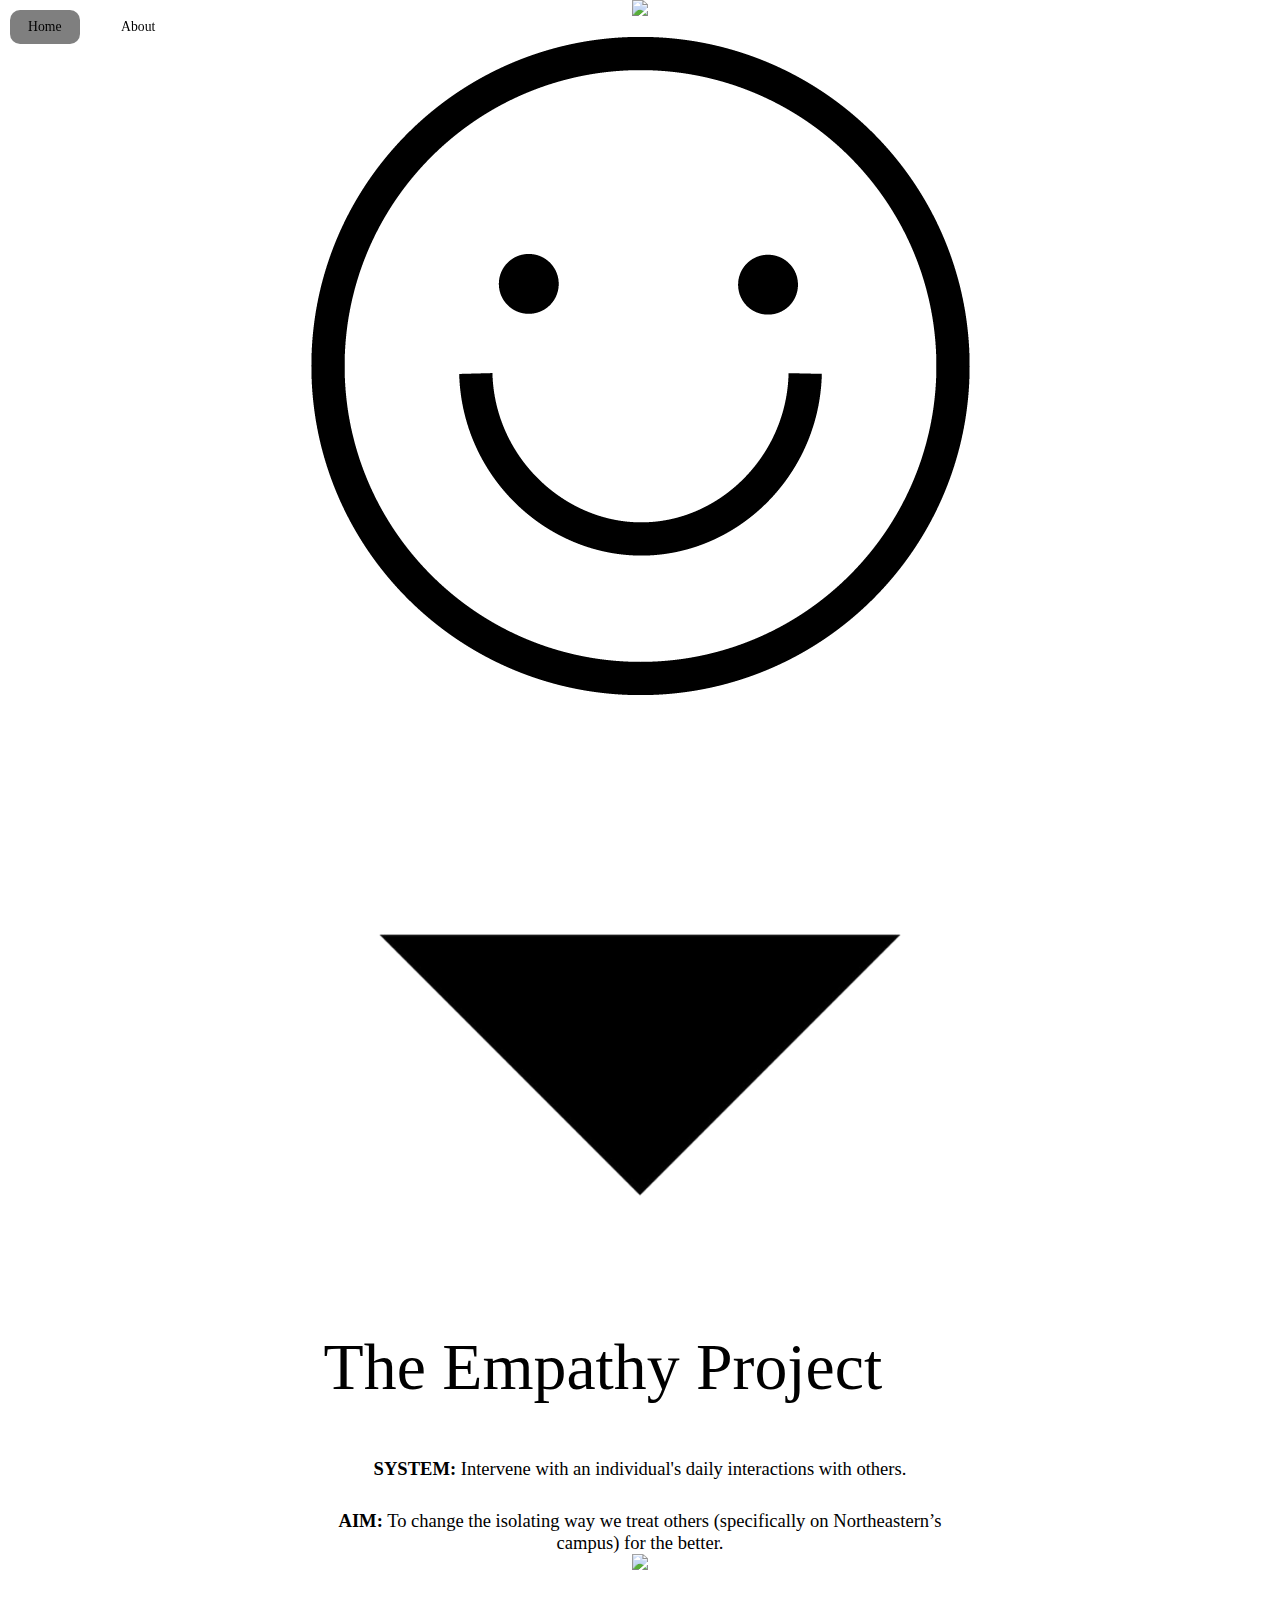
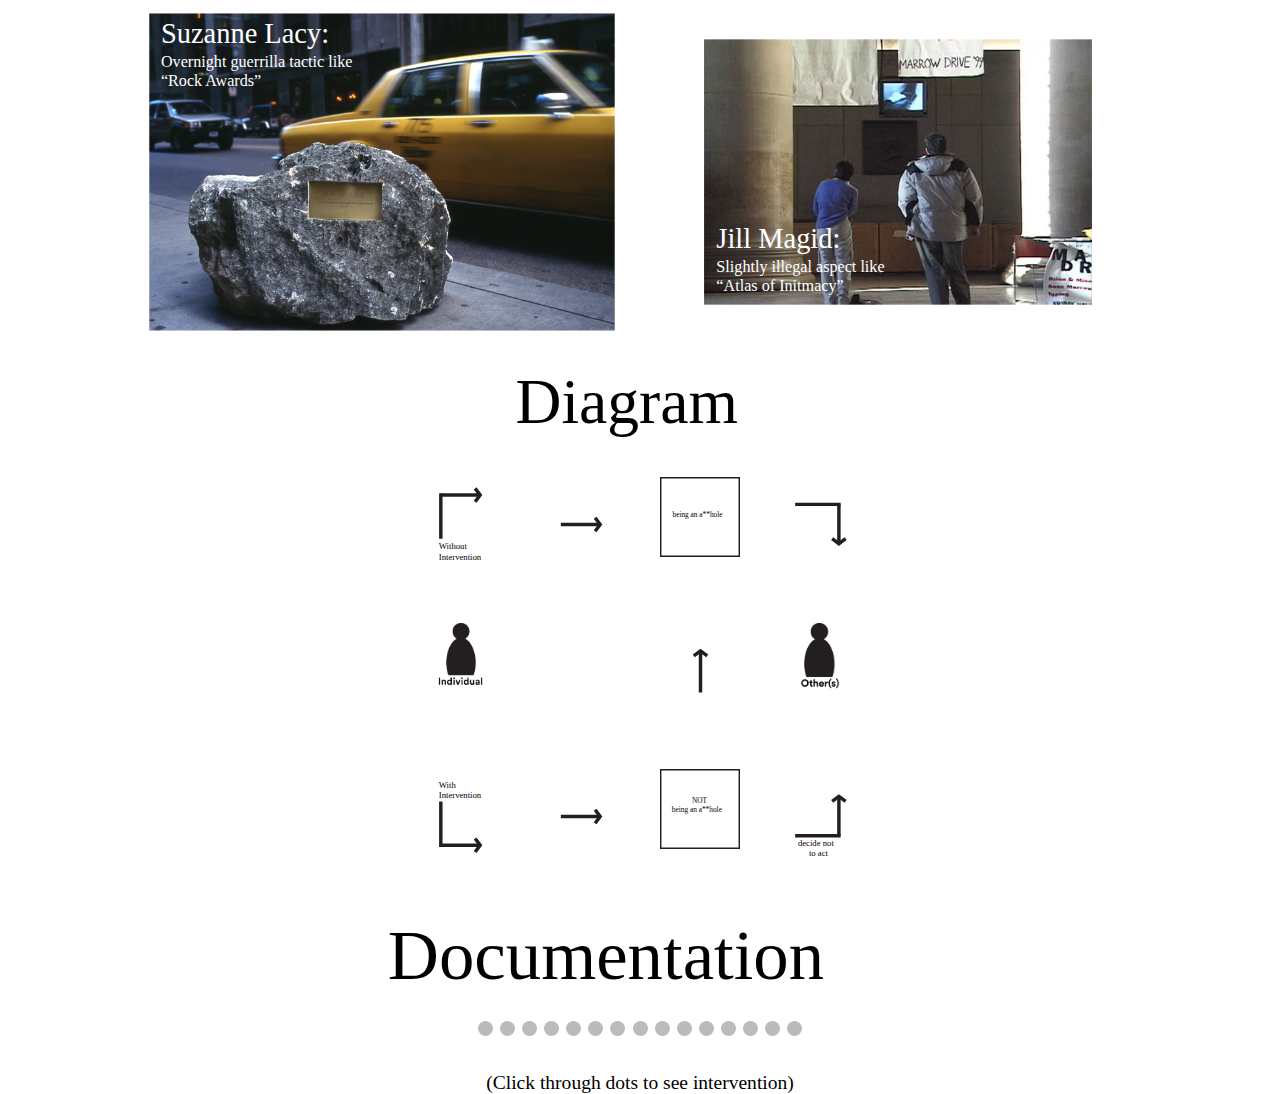
==== index.html @ 602083ff "DONE" ====
<!DOCTYPE html>
<html xmlns="http://www.w3.org/1999/xhtml">

<head>
	<meta http-equiv="Content-Type" content="text/html; charset=utf-8" />
	<title>Empathy Project</title>
	<meta name="author" content="Matthew Howell" />
	<meta name="description" content="fullPage continuous scrolling demo." />
	<meta name="keywords"  content="fullpage,jquery,demo,scroll,loop,continuous" />
	<meta name="Resource-type" content="Document" />

	<link rel="stylesheet" type="text/css" href="fullPage.js-master/dist/fullpage.css" />
	<link rel="stylesheet" type="text/css" href="fullPage.js-master/examples/examples.css" />

	<style>
	.flex-container {
	  display: flex;
	  flex-direction: row;
	  background-color: none;
	  justify-content: center;
	}

	.flex-container > div {
	  background: none;
	  width: 100px;
	  margin: 10px;
	  text-align: center;
	  line-height: 75px;
	  font-size: 20px;
	  color: black;
	}

	.about-container {
	  display: flex;
	  flex-direction: row;
	  background-color: none;
	  justify-content: center;
	}

	.about-container > div {
	  background-color: #bbb;
	  width: 90%;
	  height: 300px;
	  margin: 10px;
	  text-align: center;
	  line-height: 75px;
	  font-size: 20px;
	  color: white;
	}
	</style>

</head>
<body>


<ul id="menu">
	<li data-menuanchor="home" class="active"><a href="#firstPage">Home</a></li>
	<li data-menuanchor="about"><a href="#secondPage">About</a></li>
	<!-- <li data-menuanchor="documentation"><a href="#3rdPage">Documentation</a></li> -->
	<!-- <li data-menuanchor="share"><a href="#4thpage">Share</a></li> -->
</ul>

<div id="fullpage">
	<div class="section " id="section0">
		<img src="font.svg" height=20%>
		<br>
		<br>
		<img src="smile2.png" height=23%>
		<br>
		<br>
		<br>
		<br>
		<br>
		<br>
		<br>
		<img src="arrow.png" height=5%>
	</div>

	<div class="section" id="section1">
	    <div class="slide" id="slide1" data-anchor="slide1">
			<div class="intro">
				<img src="artist.svg" width=50%>
				<br>
				<br>
				<br>
				<br>
				<p><b>SYSTEM:</b> Intervene with an individual's daily interactions with others.</p>
				<br>
				<br>
				<p><b>AIM:</b> To change the isolating way we
				treat others (specifically on Northeastern’s campus) for the better.</p>

			</div>
		</div>

	    <div class="slide" id="slide2" data-anchor="slide2">
			<img src="about.svg" width=40%>
			<br>
			<img src="lacy.svg" width=40%>
			<img src="magid.svg" width=40%>
		</div>

		<div class="slide" id="slide3" data-anchor="slide3">
			<img src="diagram.svg" width=20%>
			<br>
			<div class="flex-container">
  				<div></div>
  				<div></div>
  				<div></div>
  				<div></div>
			</div>
			<div class="flex-container">
  				<div><img src="diagram/without.svg" width=95%></div>
  				<div><img src="diagram/leftArrow.svg" width=95%></div>
  				<div><img src="diagram/ass-01.svg" width=80%></div>
  				<div><img src="diagram/downbent-01.svg" width=95%></div>
			</div>
			<div class="flex-container">
  				<div><img src="diagram/ind.png" width=45%></div>
  				<div></div>
  				<div><img src="diagram/up-01.svg" width=95%></div>
  				<div><img src="diagram/others.png" width=38%></div>
			</div>
			<div class="flex-container">
  				<div><img src="diagram/with.svg" width=95%></div>
  				<div><img src="diagram/leftArrow.svg" width=95%></div>
  				<div><img src="diagram/notass-01.svg" width=80%></div>
  				<div><img src="diagram/upbent-01.svg" width=95%></div>
			</div>
			<div class="flex-container">
  				<div></div>
  				<div></div>
  				<div></div>
  				<div></div>
			</div>
			<!-- <div class="flex-container">
  				<div></div>
  				<div></div>
  				<div></div>
  				<div></div>
			</div> -->
		</div>	

		<div class="slide" id="slide3" data-anchor="slide3">
			<img src="documentation.svg" width=40%>
			<br>
			<!-- Slideshow container -->
			<div class="slideshow-container">

			  <!-- Full-width images with number and caption text -->
			  <div class="mySlides fade">
			    <div class="numbertext"></div>
			    <img src="img/img1.jpg" style="width:40%">
			  </div>

			  <div class="mySlides fade">
			    <div class="numbertext"></div>
			    <img src="img/img2.jpg" style="width:40%">
			  </div>

			  <div class="mySlides fade">
			    <div class="numbertext"></div>
			    <img src="img/img3.jpg" style="width:40%">
			  </div>

			  <div class="mySlides fade">
			    <div class="numbertext"></div>
			    <img src="img/img4.jpg" style="width:40%">
			  </div>

			  <div class="mySlides fade">
			    <div class="numbertext"></div>
			    <img src="img/img5.jpg" style="width:40%">
			  </div>

			  <div class="mySlides fade">
			    <div class="numbertext"></div>
			    <img src="img/img6.jpg" style="width:40%">
			  </div>

			  <div class="mySlides fade">
			    <div class="numbertext"></div>
			    <img src="img/img7.jpg" style="width:40%">
			  </div>

			  <div class="mySlides fade">
			    <div class="numbertext"></div>
			    <img src="img/img8.jpg" style="width:40%">
			  </div>

			  <div class="mySlides fade">
			    <div class="numbertext"></div>
			    <img src="img/img9.jpg" style="width:40%">
			  </div>

			  <div class="mySlides fade">
			    <div class="numbertext"></div>
			    <img src="img/img10.jpg" style="width:40%">
			  </div>

			  <div class="mySlides fade">
			    <div class="numbertext"></div>
			    <img src="img/img11.jpg" style="width:40%">
			  </div>

			  <div class="mySlides fade">
			    <div class="numbertext"></div>
			    <img src="img/img12.jpg" style="width:40%">
			  </div>

			  <div class="mySlides fade">
			    <div class="numbertext"></div>
			    <img src="img/img13.jpg" style="width:40%">
			  </div>

			  <div class="mySlides fade">
			    <div class="numbertext"></div>
			    <img src="img/img14.jpg" style="width:40%">
			  </div>

			  <div class="mySlides fade">
			    <div class="numbertext"></div>
			    <img src="img/img15.jpg" style="width:40%">
			  </div>

			  <!-- Next and previous buttons -->
			  <!-- <a class="prev" onclick="plusSlides(-1)">&#10094;</a>
			  <a class="next" onclick="plusSlides(1)">&#10095;</a> -->
			</div>
			<br>

			<!-- The dots/circles -->
			<div style="text-align:center">
			  <span class="dot" onclick="currentSlide(1)"></span> 
			  <span class="dot" onclick="currentSlide(2)"></span> 
			  <span class="dot" onclick="currentSlide(3)"></span> 
			  <span class="dot" onclick="currentSlide(4)"></span> 
			  <span class="dot" onclick="currentSlide(5)"></span> 
			  <span class="dot" onclick="currentSlide(6)"></span> 
			  <span class="dot" onclick="currentSlide(7)"></span> 
			  <span class="dot" onclick="currentSlide(8)"></span> 
			  <span class="dot" onclick="currentSlide(9)"></span> 
			  <span class="dot" onclick="currentSlide(10)"></span> 
			  <span class="dot" onclick="currentSlide(11)"></span> 
			  <span class="dot" onclick="currentSlide(12)"></span> 
			  <span class="dot" onclick="currentSlide(13)"></span> 
			  <span class="dot" onclick="currentSlide(14)"></span> 
			  <span class="dot" onclick="currentSlide(15)"></span> 
			</div>

			<br>
			<br>
			<h2>(Click through dots to see intervention)</h2>
		</div>
	</div>
</div>


<script type="text/javascript" src="fullPage.js-master/dist/fullpage.js"></script>
<script type="text/javascript" src="fullPage.js-master/examples/examples.js"></script>

<script type="text/javascript">
    var myFullpage = new fullpage('#fullpage', {
      sectionsColor: ['#ffff00', '#ffff00', '#ffff00', '#ffff00', '#ccddff'],
      anchors: ['firstPage', 'secondPage', '3rdPage', '4thpage', 'lastPage'],
      menu: '#menu',
      continuousVertical: false,
      afterLoad: function(anchorLink, index){
            console.log("AFTER LOAD - anchorLink:" +anchorLink + " index:" +index );
        },
        onLeave: function(index, nextIndex, direction){
            console.log("ONLEAVE - index:" +index + " nextIndex:" +nextIndex  + " direction:" + direction);

        },
    });
</script>

</body>
</html>
---- fullPage.js-master/examples/examples.css ----
@CHARSET "ISO-8859-1";
/* Reset CSS
 * --------------------------------------- */
* {box-sizing:border-box}

/* Slideshow container */
.slideshow-container {
  max-width: 1000px;
  position: relative;
  margin: auto;
}

/* Hide the images by default */
.mySlides {
  display: none;
}

/* Next & previous buttons */
.prev, .next {
  cursor: pointer;
  position: absolute;
  top: 50%;
  width: auto;
  margin-top: -22px;
  padding: 16px;
  color: white;
  font-weight: bold;
  font-size: 18px;
  transition: 0.6s ease;
  border-radius: 0 3px 3px 0;
  user-select: none;
}

/* Position the "next button" to the right */
.next {
  right: 0;
  border-radius: 3px 0 0 3px;
}

/* On hover, add a black background color with a little bit see-through */
.prev:hover, .next:hover {
  background-color: rgba(0,0,0,0.8);
}

/* Caption text */
.text {
  color: #f2f2f2;
  font-size: 15px;
  padding: 8px 12px;
  position: absolute;
  bottom: 8px;
  width: 100%;
  text-align: center;
}

/* Number text (1/3 etc) */
.numbertext {
  color: #f2f2f2;
  font-size: 12px;
  padding: 8px 12px;
  position: absolute;
  top: 0;
}

/* The dots/bullets/indicators */
.dot {
  cursor: pointer;
  height: 15px;
  width: 15px;
  margin: 0 2px;
  background-color: #bbb;
  border-radius: 50%;
  display: inline-block;
  transition: background-color 0.6s ease;
}

.active, .dot:hover {
  background-color: #ffff00;
}

/* Fading animation */
.fade {
  -webkit-animation-name: fade;
  -webkit-animation-duration: 1.5s;
  animation-name: fade;
  animation-duration: 1.5s;
}

@-webkit-keyframes fade {
  from {opacity: .4} 
  to {opacity: 1}
}

@keyframes fade {
  from {opacity: .4} 
  to {opacity: 1}
}


 button {
 	background-color: #000;
    border: none;
    color: #000;
    padding: 15px 32px;
    text-align: center;
    text-decoration: none;
    display: inline-block;
    font-size: 16px;
 }

body,div,dl,dt,dd,ul,ol,li,h1,h2,h3,h4,h5,h6,pre,
form,fieldset,input,textarea,p,blockquote,th,td {
    padding: 0;
    margin: 0;
    color:#000;
    font-size: 95%;
}
a{
	color:#000;
	text-decoration:none;
}
table {
    border-spacing: 0;
}
fieldset,img {
    border: 0;
}
address,caption,cite,code,dfn,em,strong,th,var {
    font-weight: normal;
    font-style: normal;
}
strong{
	font-weight: bold;
}
ol,ul {
    list-style: none;
    margin:0;
    padding:0;
}
caption,th {
    text-align: left;

}
h1,h2,h3,h4,h5,h6 {
    font-weight: normal;
    font-family: helvetica neue;
    font-size: 60%;
    margin:0;
    padding:0;
    color:#000;
}
q:before,q:after {
    content:'';
}
abbr,acronym { border: 0;
}


/* Custom CSS
 * --------------------------------------- */

body{
	font-family: helvetica neue;
	color: #000;
	color: rgba(0,0,0,0.5);
}
.wrap{
	margin-left: auto;
	margin-right: auto;
	width: 960px;
	position: relative;
}
h1{
	font-size: 6em;
	font-family: helvetica neue;
}
p{
	font-size: 2em;
	font-family: helvetica neue;
}
h2{
	font-size: 1.5em;
	font-family: helvetica neue;
}
.intro p{
	width: 50%;
	margin: 0 auto;
	font-size: 1.5em;
}
.section{
	text-align:center;
}
#menu li {
	display:inline-block;
	margin: 10px;
	color: #000;
	background:#000;
	background: rgba(255,255,255, 0.5);
	-webkit-border-radius: 10px;
            border-radius: 10px;
}
#menu li.active{
	background:#000;
	background: rgba(0,0,0, 0.5);
	color: #000;
}
#menu li a{
	text-decoration:none;
	color:#000;
}
#menu li.active a:hover{
	color: #000;
}
#menu li:hover{
	background: rgba(255,255,255, 0.8);
}
#menu li a,
#menu li.active a{
	padding: 9px 18px;
	display:block;
}
#menu li.active a{
	color: #000;
}
#menu{
	position:fixed;
	top:0;
	left:0;
	height: 40px;
	z-index: 70;
	width: 100%;
	padding: 0;
	margin:0;
}
.twitter-share-button{
	position: fixed;
	z-index: 99;
	right: 149px;
	top: 9px;
}
#download{
	margin: 10px 0 0 0;
	padding: 15px 10px;
	color: #000;
	text-shadow: 0 -1px 0 rgba(0,0,0,0.25);
	background-color: #49afcd;
	background-image: -moz-linear-gradient(top, #5bc0de, #2f96b4);
	background-image: -ms-linear-gradient(top, #5bc0de, #2f96b4);
	background-image: -webkit-gradient(linear,0 0,0 100%,from( #5bc0de),to( #2f96b4));
	background-image: -webkit-linear-gradient(top, #5bc0de, #2f96b4);
	background-image: -o-linear-gradient(top, #5bc0de, #2f96b4);
	background-image: linear-gradient(top, #5bc0de, #2f96b4);
	background-repeat: repeat-x;
	filter: progid:DXImageTransform.Microsoft.gradient(startColorstr='#5bc0de', endColorstr='#2f96b4', GradientType=0);
	border-color: #2f96b4 #2f96b4 #1f6377;
	border-color: rgba(0,0,0,.1) rgba(0,0,0,.1) rgba(0,0,0,.25);
	filter: progid:DXImageTransform.Microsoft.gradient(enabled=false);

	-webkit-border-radius: 6px;
	-moz-border-radius: 6px;
	border-radius: 6px;
	vertical-align: middle;
	cursor: pointer;
	display: inline-block;
	-webkit-box-shadow: inset 0 1px 0 rgba(255,255,255,0.2),0 1px 2px rgba(0,0,0,0.05);
	-moz-box-shadow: inset 0 1px 0 rgba(255,255,255,0.2),0 1px 2px rgba(0,0,0,0.05);
	box-shadow: inset 0 1px 0 rgba(255,255,255,0.2),0 1px 2px rgba(0,0,0,0.05);
}
#download a{
	text-decoration:none;
	color:#000;
}
#download:hover{
	text-shadow: 0 -1px 0 rgba(0,0,0,.25);
	background-color: #000;
	background-position: 0 -15px;
	-webkit-transition: background-position .1s linear;
	-moz-transition: background-position .1s linear;
	-ms-transition: background-position .1s linear;
	-o-transition: background-position .1s linear;
	transition: background-position .1s linear;
}
#infoMenu{
	height: 20px;
	color: #000;
	position:fixed;
	z-index:70;
	bottom:0;
	width:100%;
	text-align:right;
	font-size:0.9em;
	padding:8px 0 8px 0;
}
#infoMenu ul{
	padding: 0 40px;
}
#infoMenu li a{
	display: block;
	margin: 0 22px 0 0;
	color: #000;
}
#infoMenu li a:hover{
	text-decoration:underline;
}
#infoMenu li{
	display:inline-block;
	position:relative;
}
#examplesList{
	display:none;
	background: #282828;
	-webkit-border-radius: 6px;
	-moz-border-radius: 6px;
	border-radius: 6px;
	padding: 20px;
	float: left;
	position: absolute;
	bottom: 29px;
	right: 0;
	width:638px;
	text-align:left;
}
#examplesList ul{
	padding:0;
}
#examplesList ul li{
	display:block;
	margin: 5px 0;
}
#examplesList ul li a{
	color: #BDBDBD;
	margin:0;
}
#examplesList ul li a:hover{
	color: #000;
}
#examplesList .column{
	float: left;
	margin: 0 20px 0 0;
}
#examplesList h3{
	color: #f2f2f2;
	font-size: 1.2em;
	margin: 0 0 15px 0;
	border-bottom: 1px solid rgba(0, 0, 0, 0.4);
	-webkit-box-shadow: 0 1px 0 rgba(255, 255, 255, 0.1);
	-moz-box-shadow: 0 1px 0 rgba(255,255,255,0.1);
	box-shadow: 0 1px 0 rgba(255, 255, 255, 0.1);
	padding: 0 0 5px 0;
}



/* Demos Menu
 * --------------------------------------- */
 #demosMenu{
	position:fixed;
	bottom: 10px;
	right:10px;
	z-index: 999;
 }
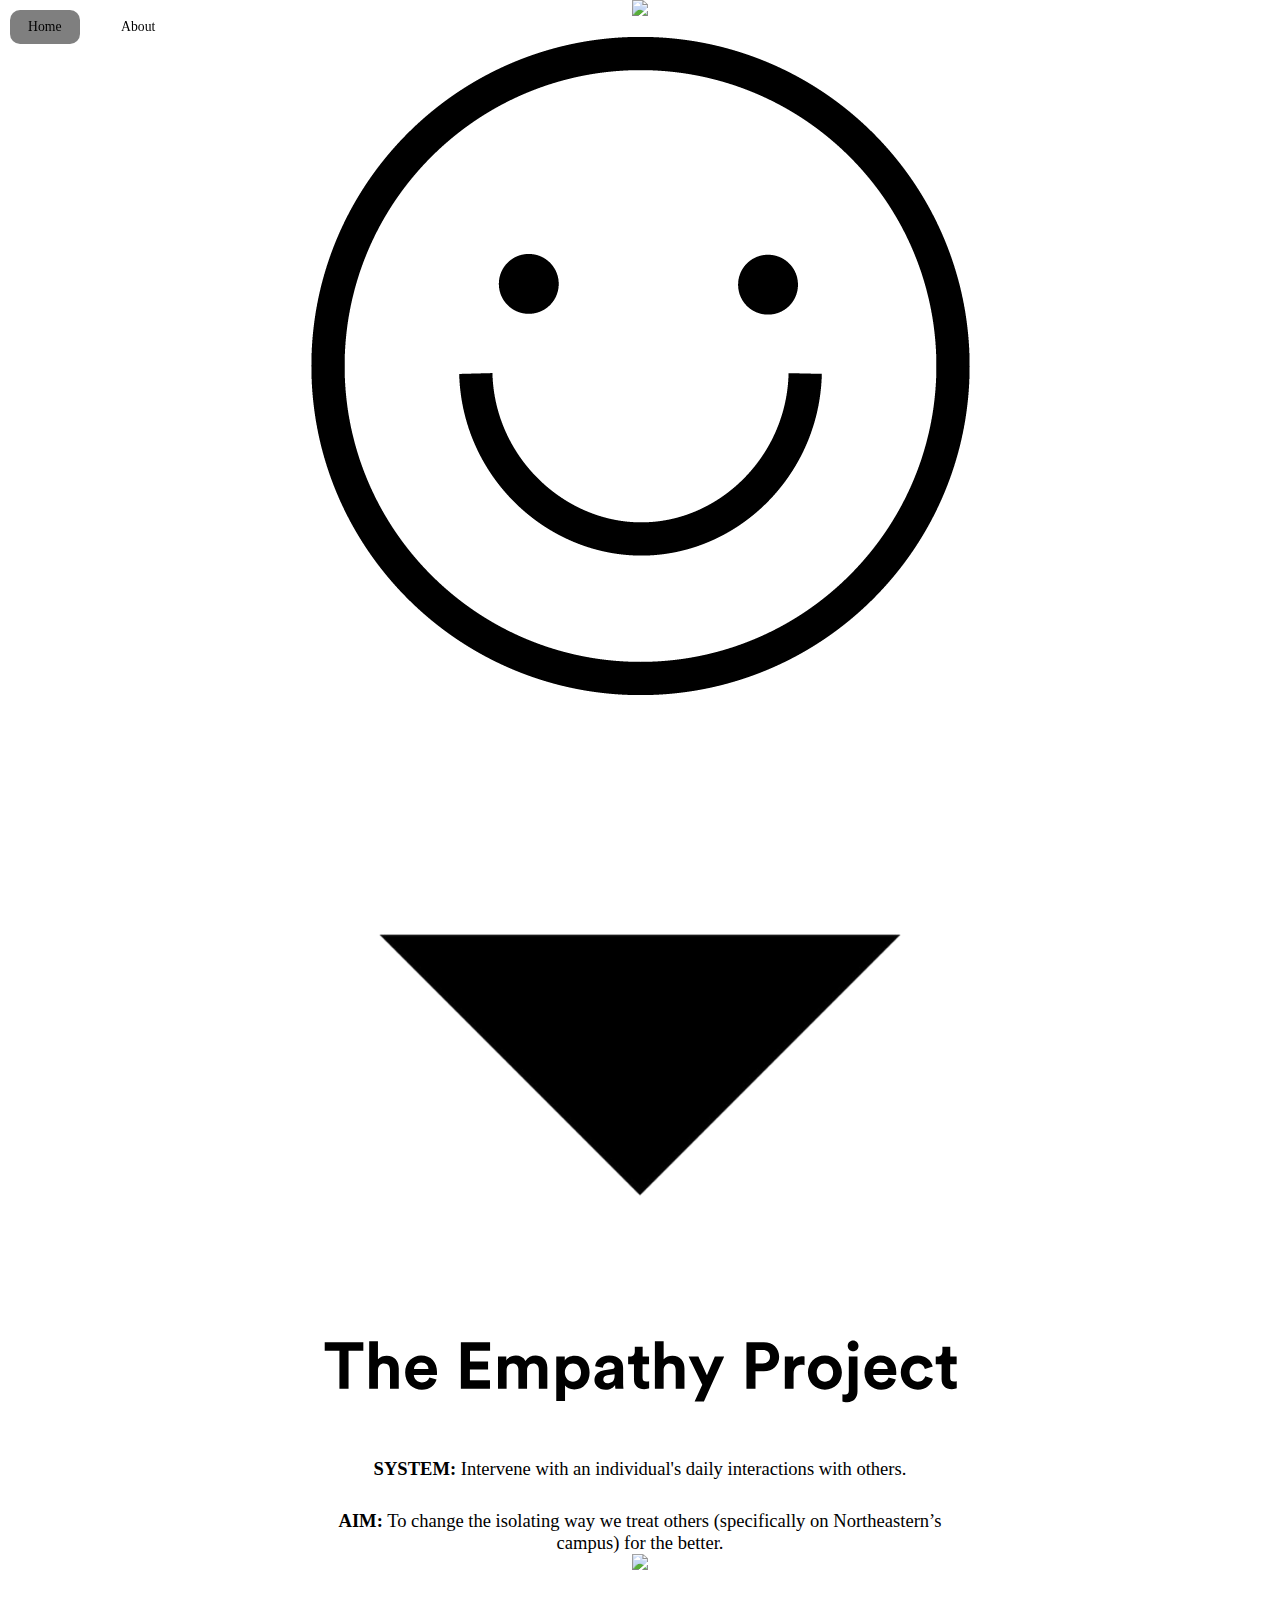
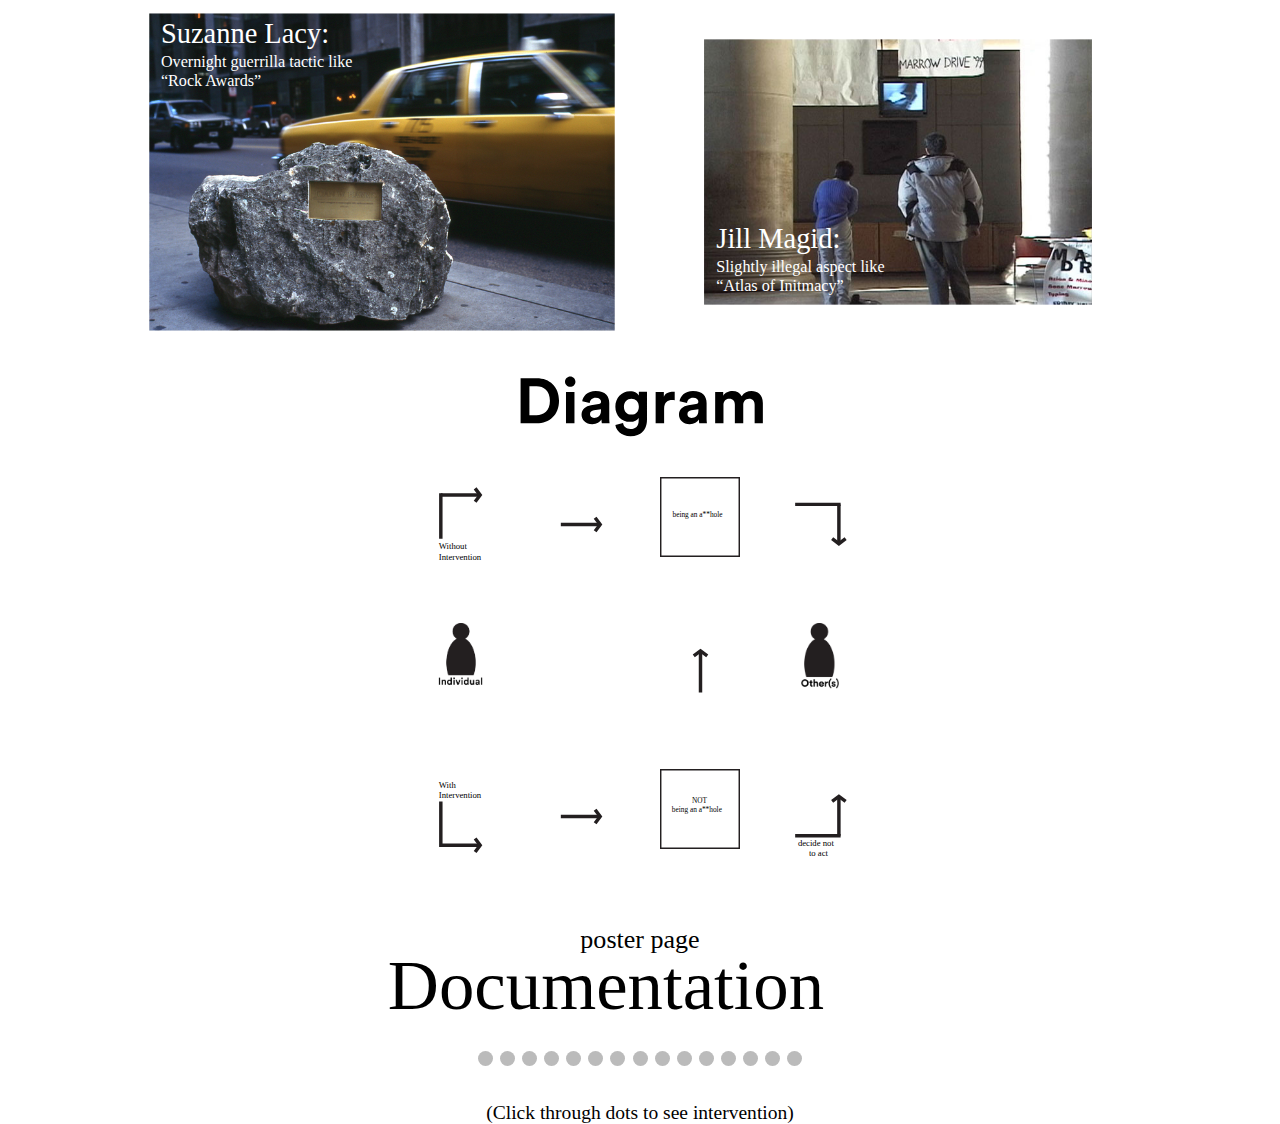
==== commit 7d6aea38: "Update index.html" ====
--- a/index.html
+++ b/index.html
@@ -142,6 +142,10 @@
 		</div>	
 
 		<div class="slide" id="slide3" data-anchor="slide3">
+			<p>poster page</p>
+		</div>
+
+		<div class="slide" id="slide4" data-anchor="slide4">
 			<img src="documentation.svg" width=40%>
 			<br>
 			<!-- Slideshow container -->
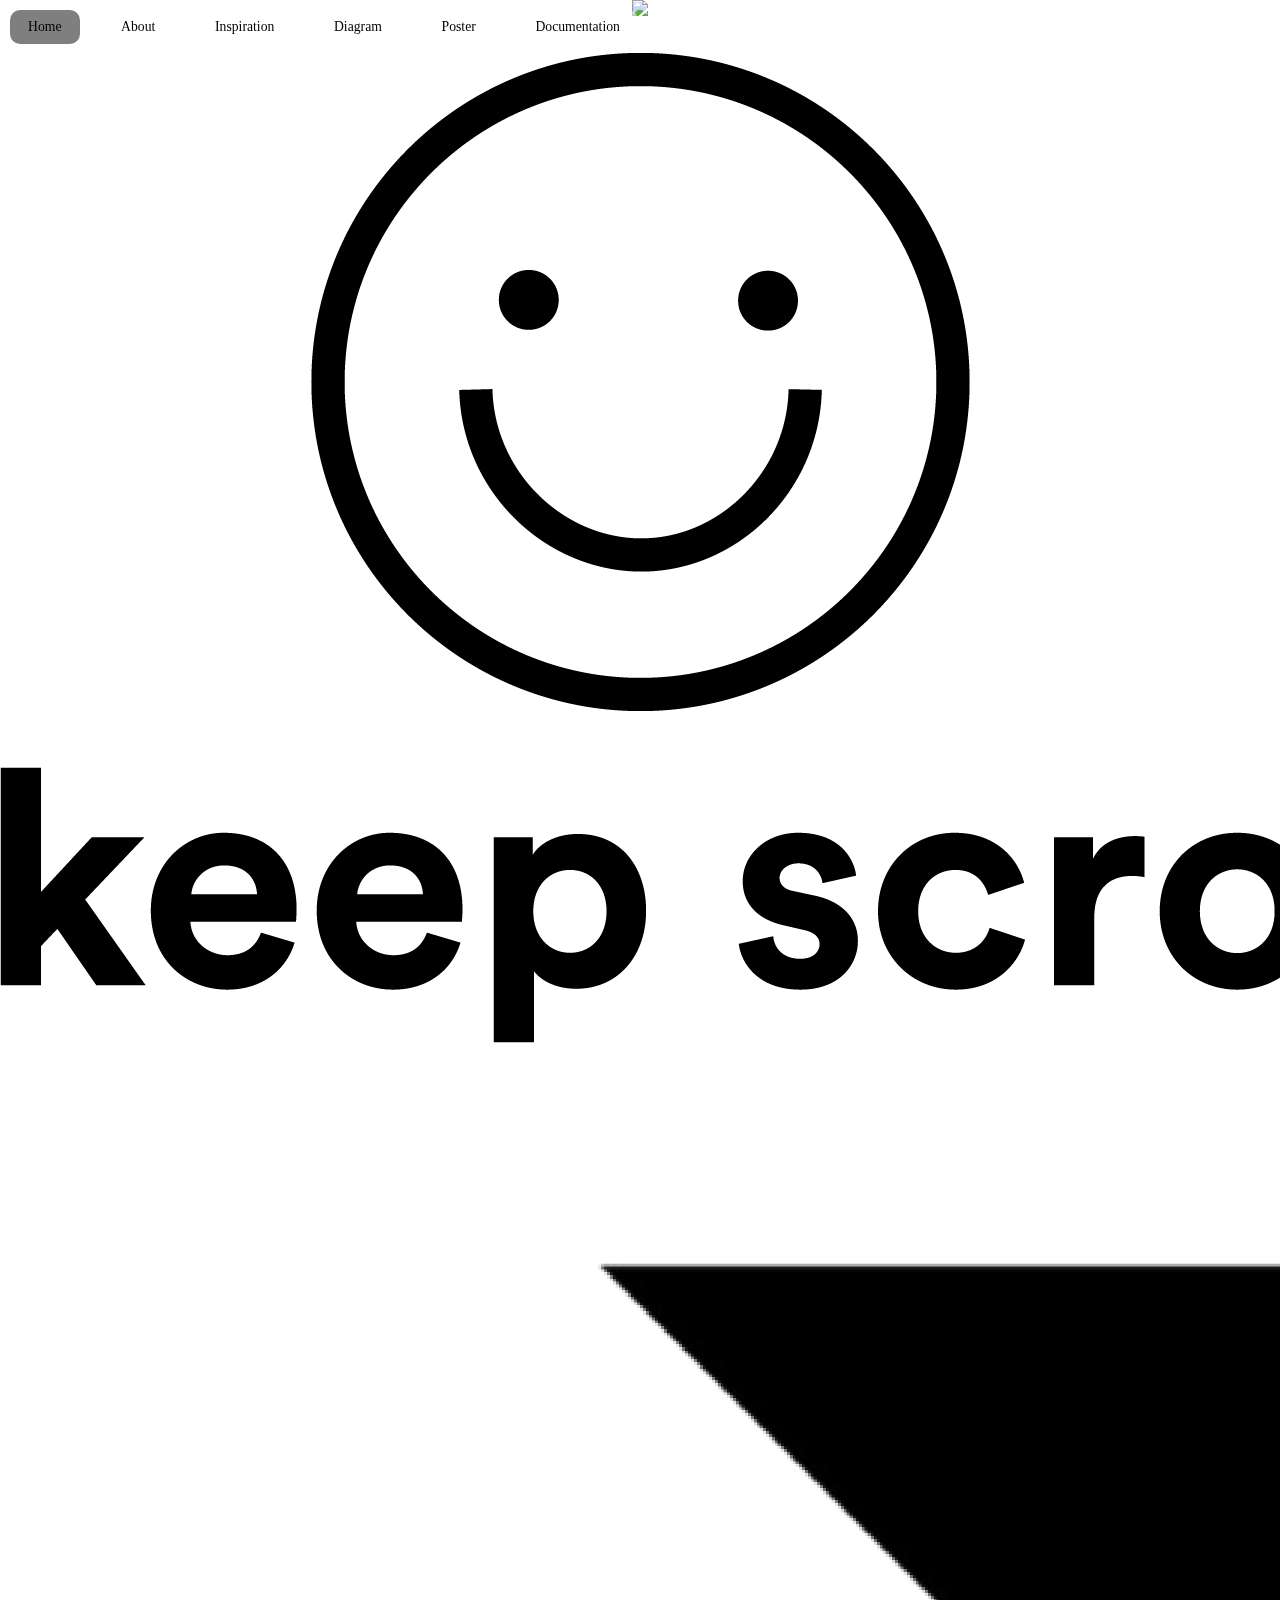
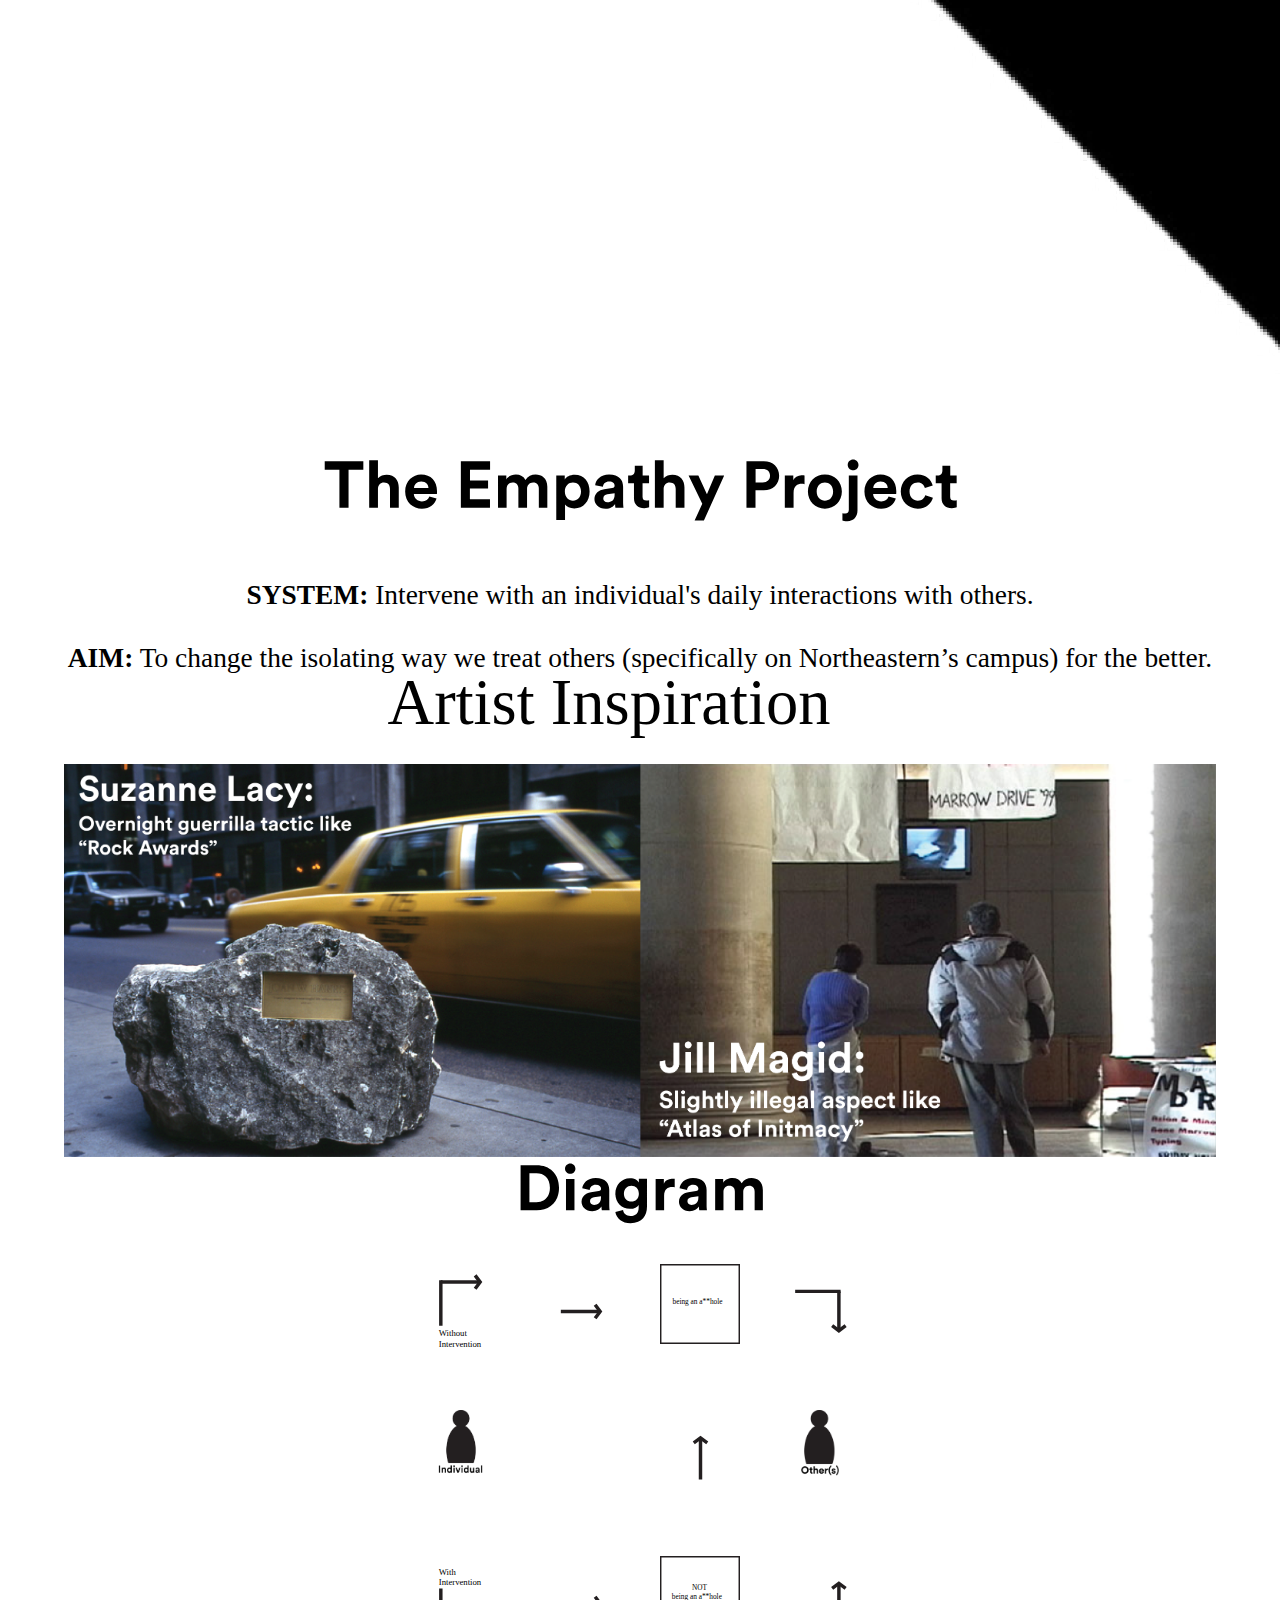
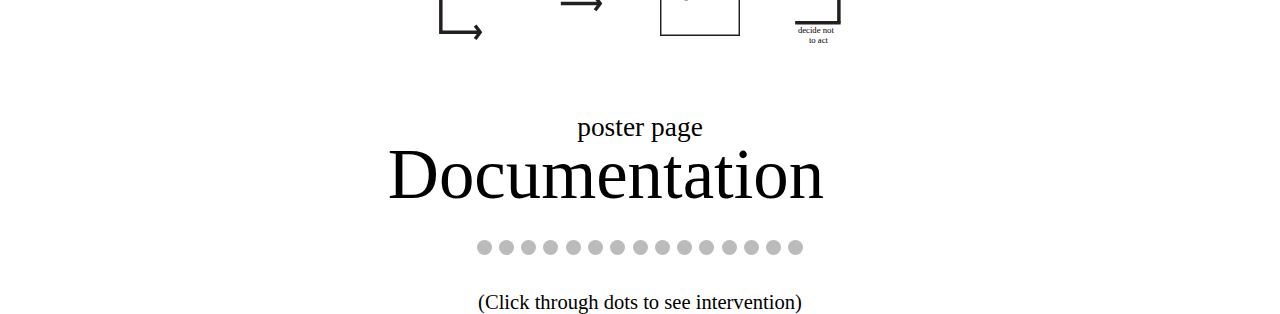
==== commit a7e51619: "starting changes" ====
--- a/index.html
+++ b/index.html
@@ -48,38 +48,34 @@
 	  color: white;
 	}
 	</style>
-
 </head>
+
 <body>
-
-
-<ul id="menu">
-	<li data-menuanchor="home" class="active"><a href="#firstPage">Home</a></li>
-	<li data-menuanchor="about"><a href="#secondPage">About</a></li>
-	<!-- <li data-menuanchor="documentation"><a href="#3rdPage">Documentation</a></li> -->
-	<!-- <li data-menuanchor="share"><a href="#4thpage">Share</a></li> -->
-</ul>
-
-<div id="fullpage">
-	<div class="section " id="section0">
+	<ul id="menu">
+		<li data-menuanchor="home" class="active"><a href="#firstPage">Home</a></li>
+		<li data-menuanchor="about"><a href="#secondPage">About</a></li>
+		<li data-menuanchor="inspiration"><a href="#3rdPage">Inspiration</a></li>
+		<li data-menuanchor="diagram"><a href="#4thpage">Diagram</a></li>
+		<li data-menuanchor="poster"><a href="#5thpage">Poster</a></li>
+		<li data-menuanchor="documentation"><a href="#lastPage">Documentation</a></li>
+	</ul>
+
+	<div id="fullpage">
+		<div class="section" id="section0">
 		<img src="font.svg" height=20%>
 		<br>
 		<br>
-		<img src="smile2.png" height=23%>
-		<br>
-		<br>
-		<br>
-		<br>
-		<br>
-		<br>
-		<br>
-		<img src="arrow.png" height=5%>
-	</div>
-
-	<div class="section" id="section1">
-	    <div class="slide" id="slide1" data-anchor="slide1">
-			<div class="intro">
-				<img src="artist.svg" width=50%>
+		<br>
+		<img src="smile2.png" height=30%>
+		<br>
+		<br>
+		<br>
+		<br>
+		<img src="arrow.png" height=10%>
+		</div>
+
+		<div class="section" id="section1">
+			<img src="about.svg" width=50%>
 				<br>
 				<br>
 				<br>
@@ -89,18 +85,16 @@
 				<br>
 				<p><b>AIM:</b> To change the isolating way we
 				treat others (specifically on Northeastern’s campus) for the better.</p>
-
-			</div>
-		</div>
-
-	    <div class="slide" id="slide2" data-anchor="slide2">
-			<img src="about.svg" width=40%>
-			<br>
-			<img src="lacy.svg" width=40%>
-			<img src="magid.svg" width=40%>
-		</div>
-
-		<div class="slide" id="slide3" data-anchor="slide3">
+		</div>
+
+		<div class="section" id="section2">
+			<img src="artist.svg" width=40%>
+			<br>
+			<br>
+			<img src="artistsImg.png" width=90%>
+		</div>
+
+		<div class="section" id="section3">
 			<img src="diagram.svg" width=20%>
 			<br>
 			<div class="flex-container">
@@ -133,19 +127,13 @@
   				<div></div>
   				<div></div>
 			</div>
-			<!-- <div class="flex-container">
-  				<div></div>
-  				<div></div>
-  				<div></div>
-  				<div></div>
-			</div> -->
-		</div>	
-
-		<div class="slide" id="slide3" data-anchor="slide3">
+		</div>
+
+		<div class="section" id="section4">
 			<p>poster page</p>
 		</div>
 
-		<div class="slide" id="slide4" data-anchor="slide4">
+		<div class="section" id="section5">
 			<img src="documentation.svg" width=40%>
 			<br>
 			<!-- Slideshow container -->
@@ -257,16 +245,14 @@
 			<h2>(Click through dots to see intervention)</h2>
 		</div>
 	</div>
-</div>
-
-
-<script type="text/javascript" src="fullPage.js-master/dist/fullpage.js"></script>
-<script type="text/javascript" src="fullPage.js-master/examples/examples.js"></script>
-
-<script type="text/javascript">
+
+	<script type="text/javascript" src="fullPage.js-master/dist/fullpage.js"></script>
+	<script type="text/javascript" src="fullPage.js-master/examples/examples.js"></script>
+
+	<script type="text/javascript">
     var myFullpage = new fullpage('#fullpage', {
-      sectionsColor: ['#ffff00', '#ffff00', '#ffff00', '#ffff00', '#ccddff'],
-      anchors: ['firstPage', 'secondPage', '3rdPage', '4thpage', 'lastPage'],
+      sectionsColor: ['#fcfc5a', '#fcfc5a', '#fcfc5a', '#fcfc5a', '#fcfc5a', '#fcfc5a'],
+      anchors: ['firstPage', 'secondPage', '3rdPage', '4thpage', '5thpage', 'lastPage'],
       menu: '#menu',
       continuousVertical: false,
       afterLoad: function(anchorLink, index){
@@ -277,7 +263,7 @@
 
         },
     });
-</script>
-
+	</script>
 </body>
+
 </html>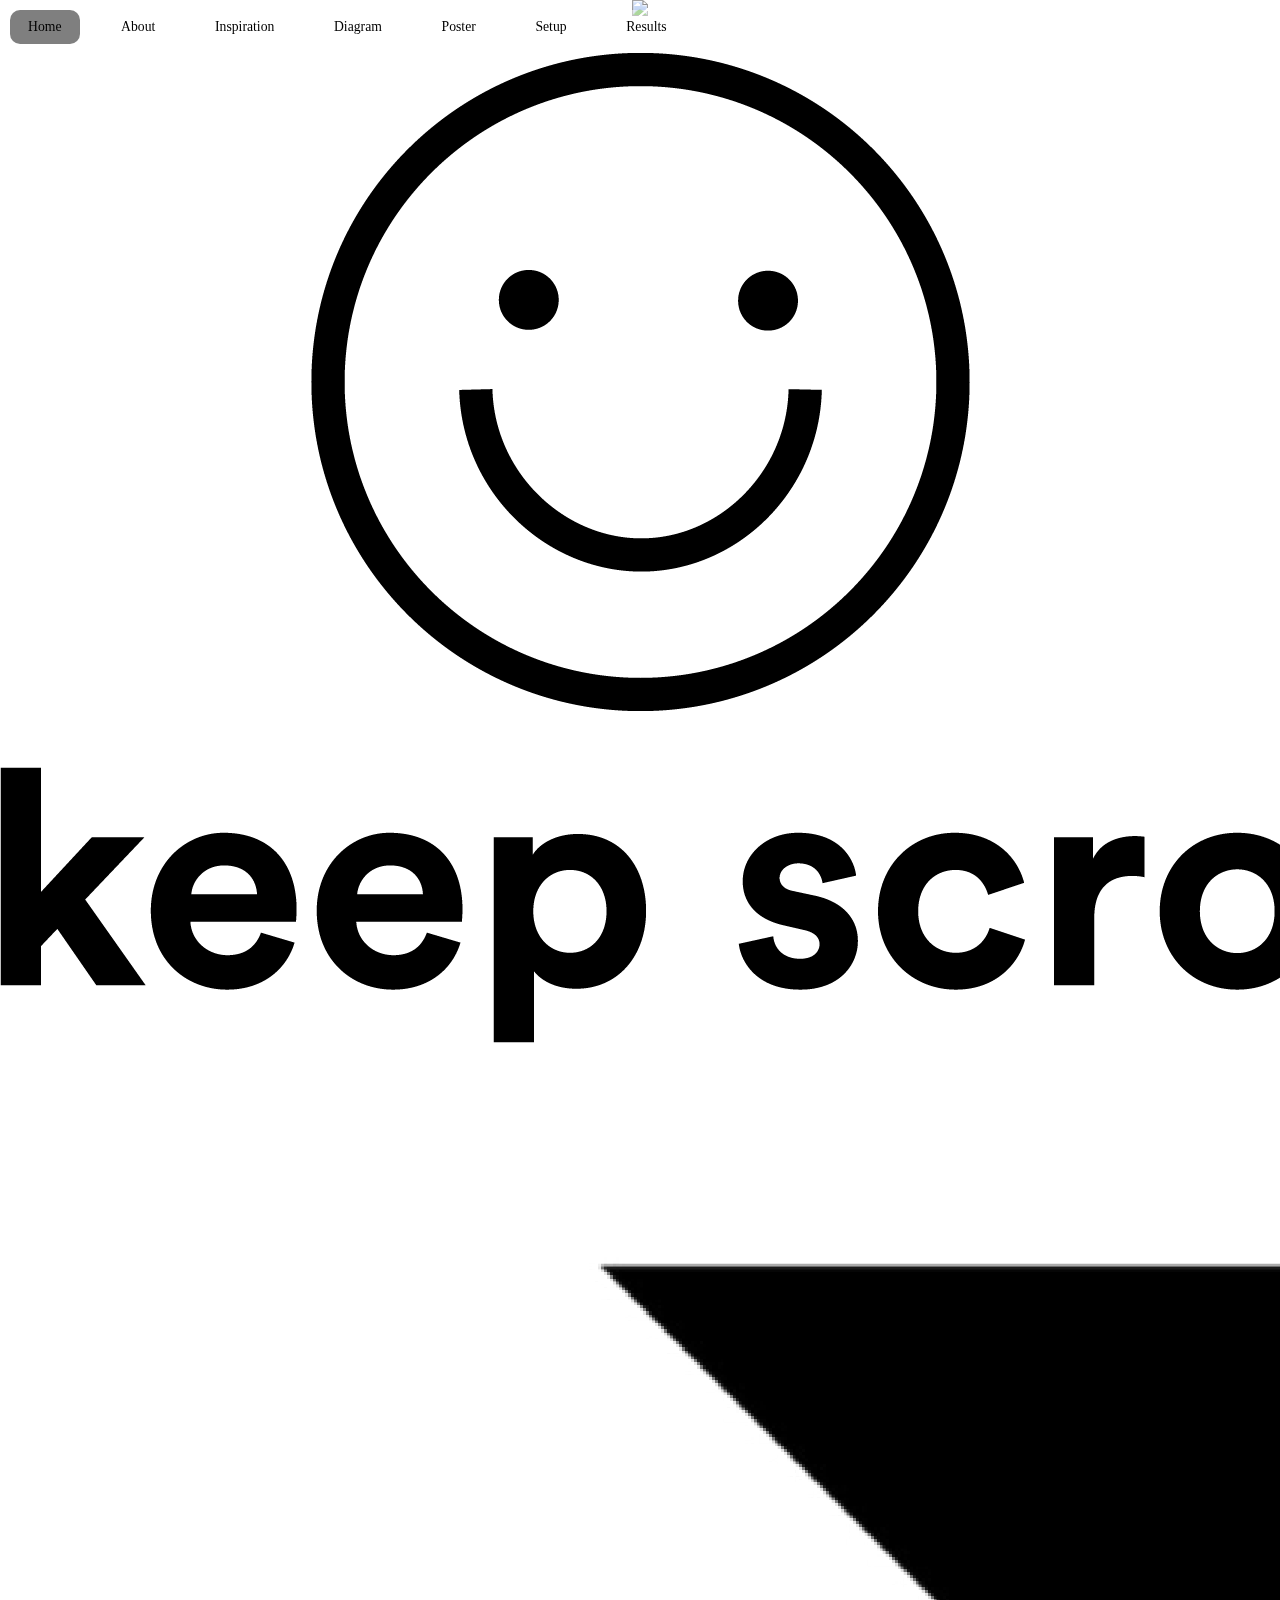
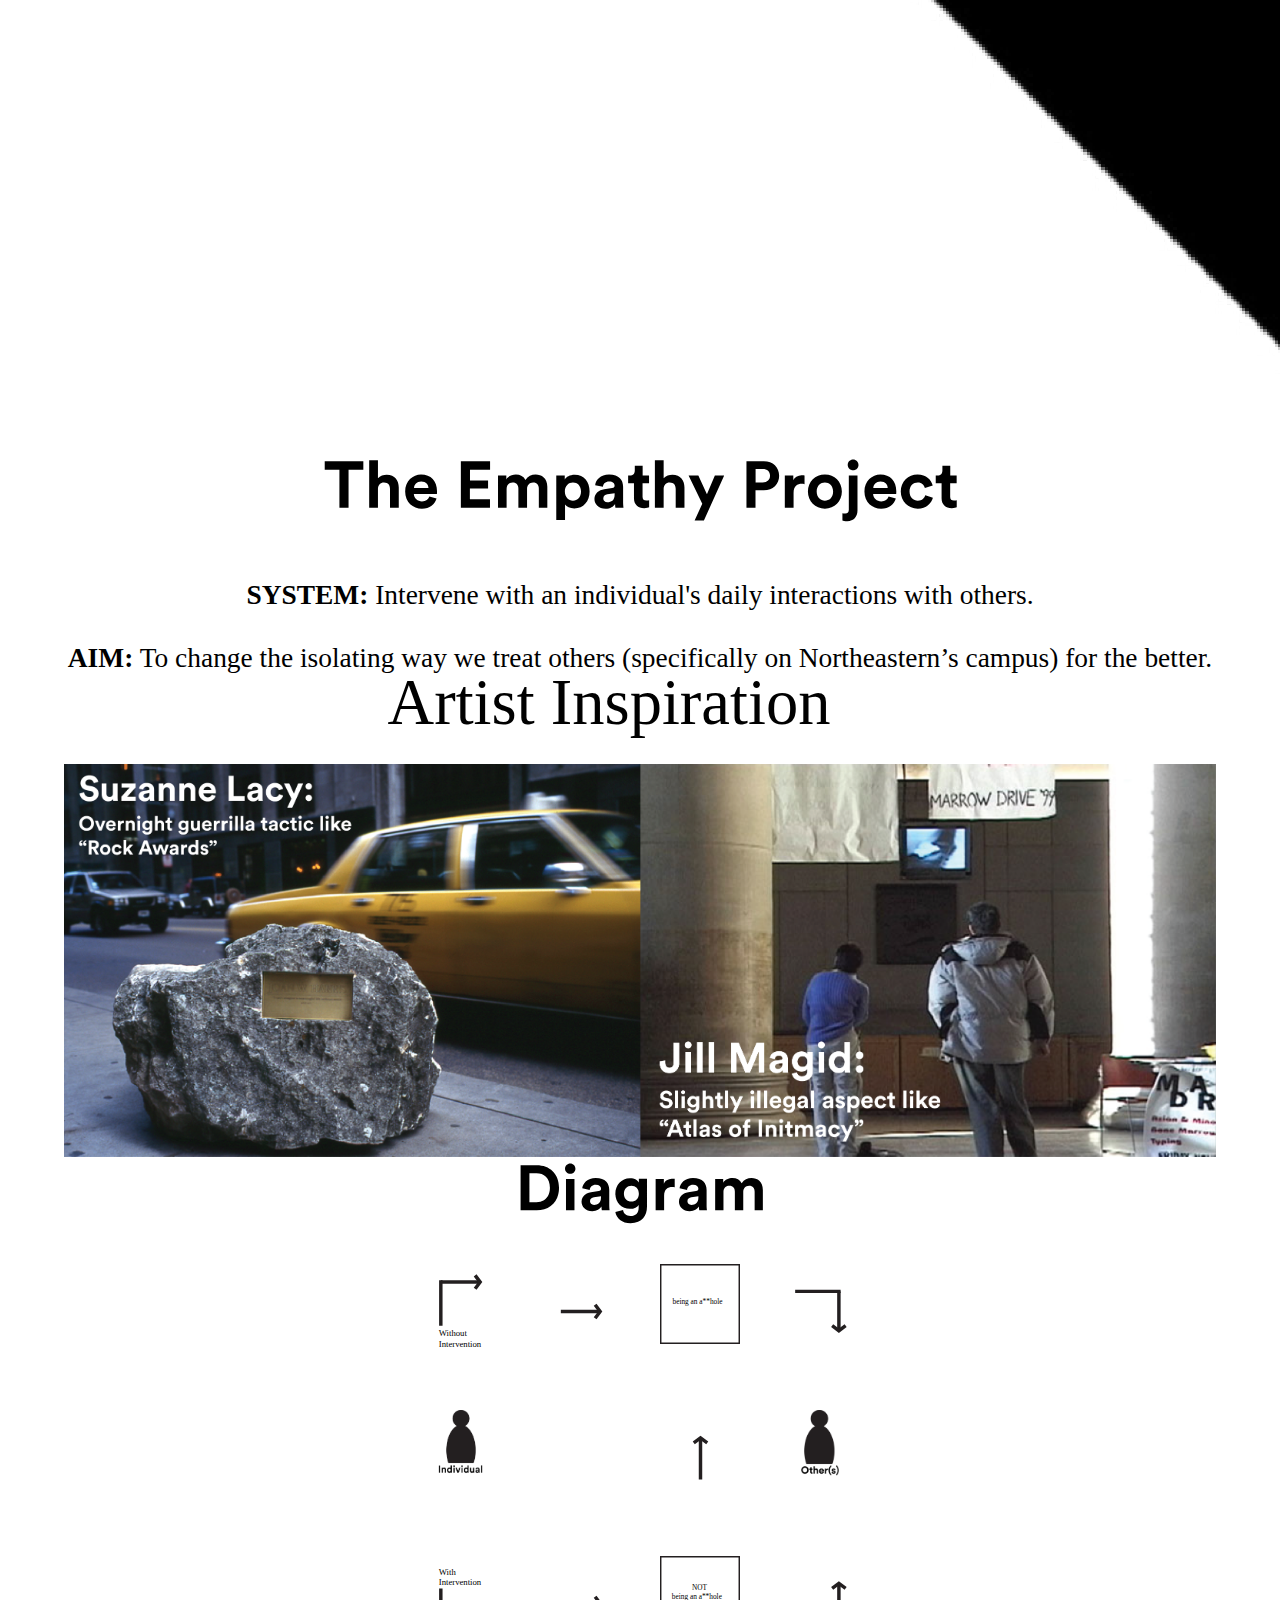
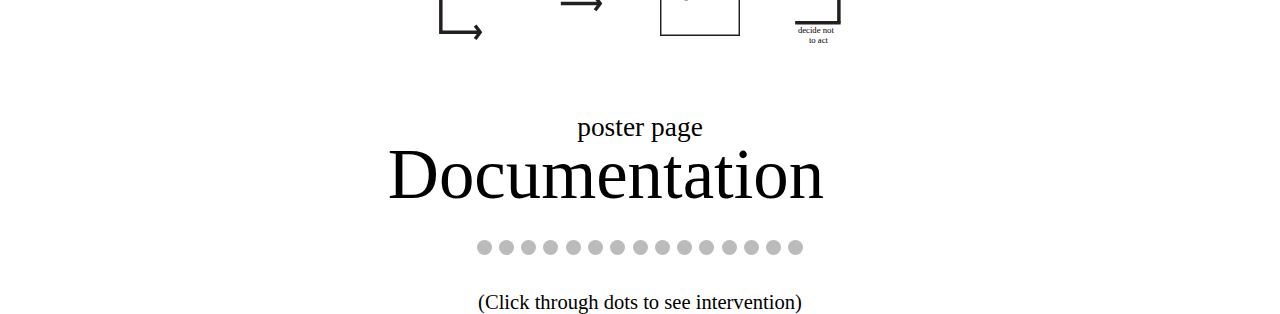
==== commit 5a7d78a8: "Update index.html" ====
--- a/index.html
+++ b/index.html
@@ -57,7 +57,8 @@
 		<li data-menuanchor="inspiration"><a href="#3rdPage">Inspiration</a></li>
 		<li data-menuanchor="diagram"><a href="#4thpage">Diagram</a></li>
 		<li data-menuanchor="poster"><a href="#5thpage">Poster</a></li>
-		<li data-menuanchor="documentation"><a href="#lastPage">Documentation</a></li>
+		<li data-menuanchor="setup"><a href="#6thpage">Setup</a></li>
+		<li data-menuanchor="results"><a href="#lastPage">Results</a></li>
 	</ul>
 
 	<div id="fullpage">
@@ -244,6 +245,9 @@
 			<br>
 			<h2>(Click through dots to see intervention)</h2>
 		</div>
+
+		<div class="section" id="section6">
+		</div>
 	</div>
 
 	<script type="text/javascript" src="fullPage.js-master/dist/fullpage.js"></script>
@@ -251,8 +255,8 @@
 
 	<script type="text/javascript">
     var myFullpage = new fullpage('#fullpage', {
-      sectionsColor: ['#fcfc5a', '#fcfc5a', '#fcfc5a', '#fcfc5a', '#fcfc5a', '#fcfc5a'],
-      anchors: ['firstPage', 'secondPage', '3rdPage', '4thpage', '5thpage', 'lastPage'],
+      sectionsColor: ['#fcfc5a', '#fcfc5a', '#fcfc5a', '#fcfc5a', '#fcfc5a', '#fcfc5a', '#fcfc5a'],
+      anchors: ['firstPage', 'secondPage', '3rdPage', '4thpage', '5thpage', '6thpage', 'lastPage'],
       menu: '#menu',
       continuousVertical: false,
       afterLoad: function(anchorLink, index){
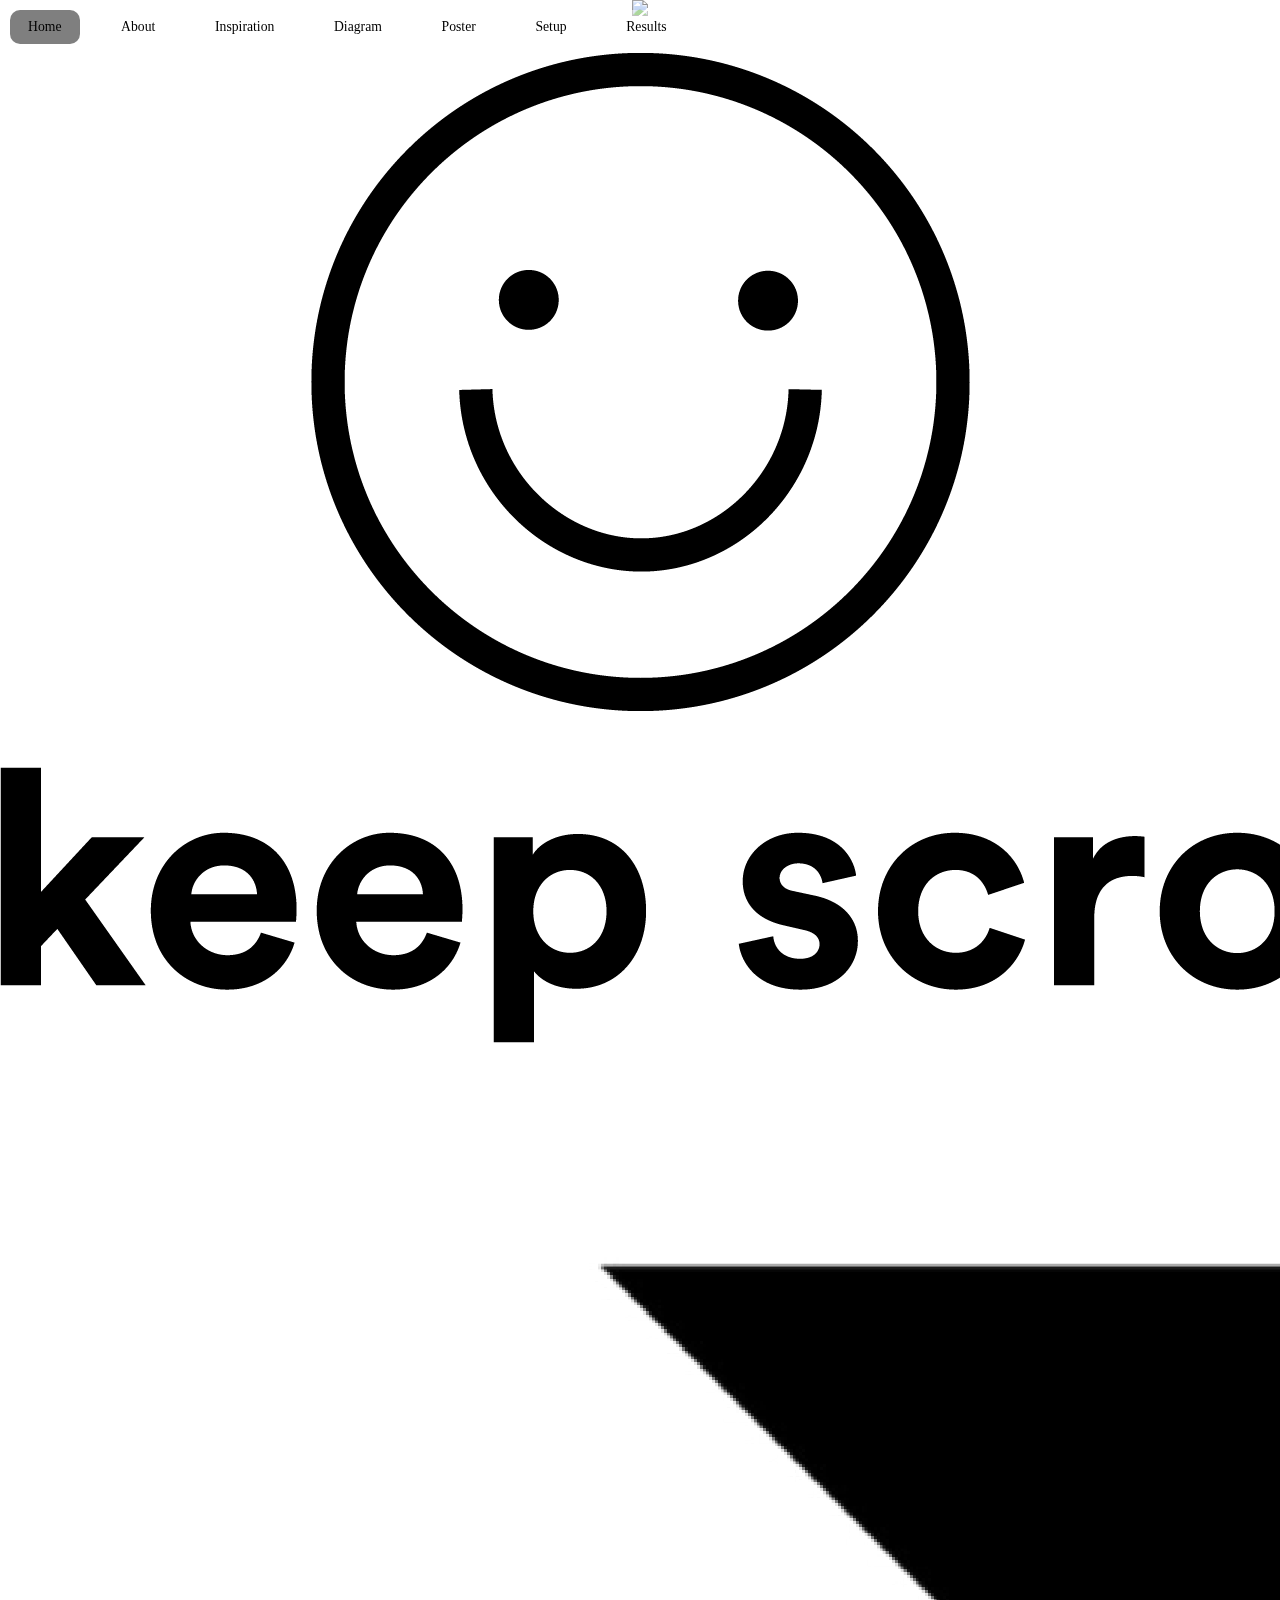
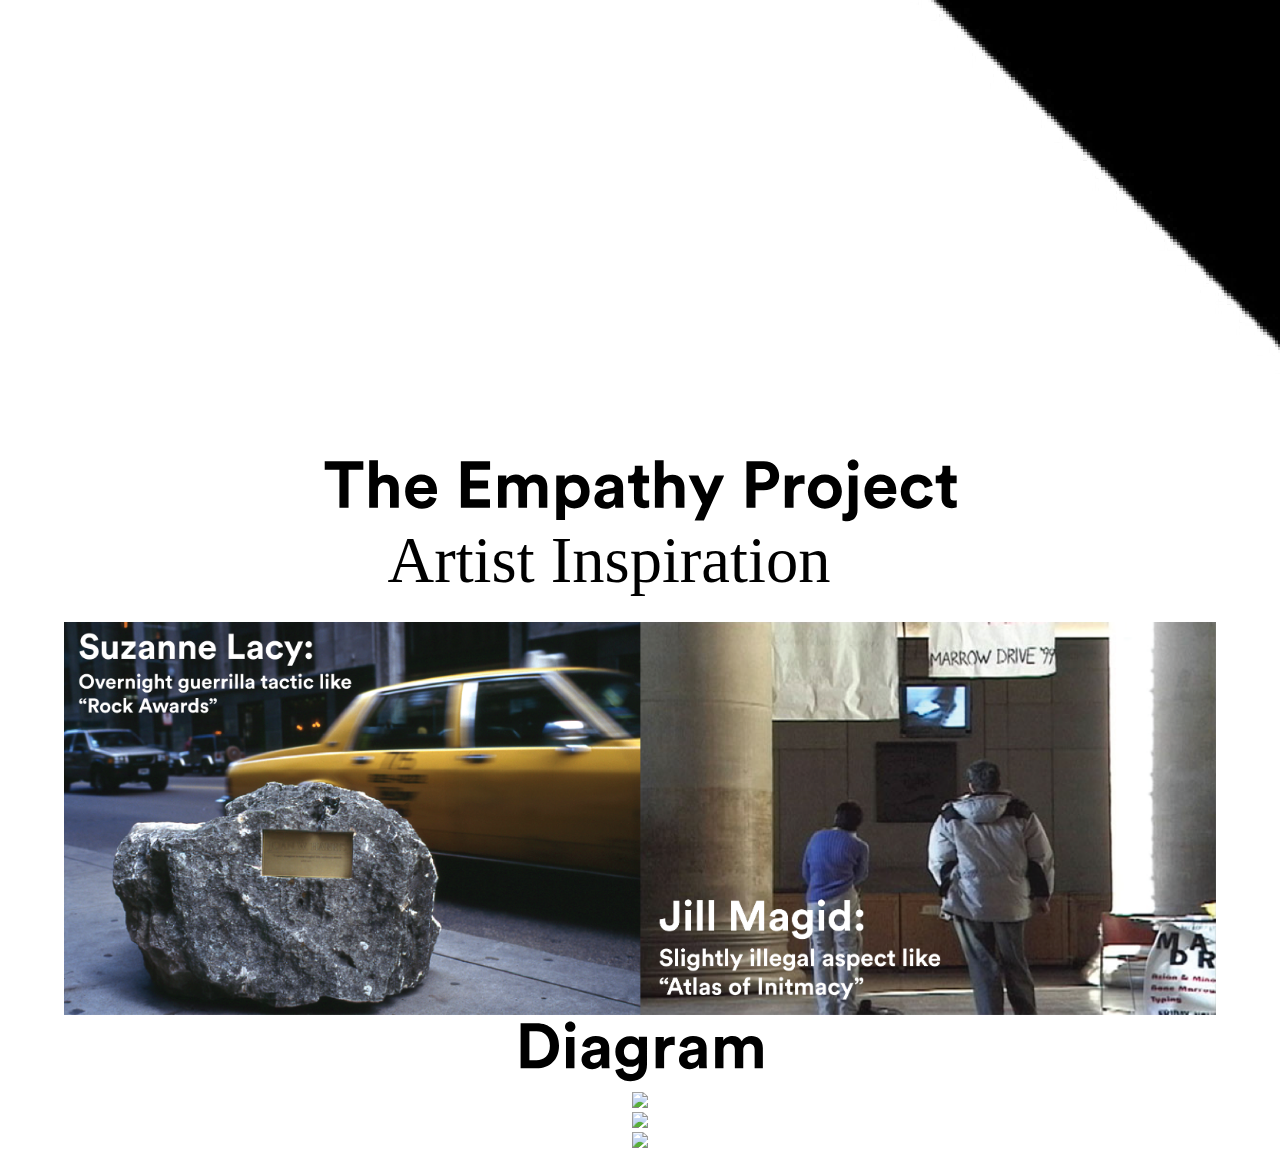
==== commit 6c2162d3: "changing content" ====
--- a/index.html
+++ b/index.html
@@ -77,7 +77,7 @@
 
 		<div class="section" id="section1">
 			<img src="about.svg" width=50%>
-				<br>
+				<!-- <br>
 				<br>
 				<br>
 				<br>
@@ -85,7 +85,7 @@
 				<br>
 				<br>
 				<p><b>AIM:</b> To change the isolating way we
-				treat others (specifically on Northeastern’s campus) for the better.</p>
+				treat others (specifically on Northeastern’s campus) for the better.</p> -->
 		</div>
 
 		<div class="section" id="section2">
@@ -98,7 +98,7 @@
 		<div class="section" id="section3">
 			<img src="diagram.svg" width=20%>
 			<br>
-			<div class="flex-container">
+			<!-- <div class="flex-container">
   				<div></div>
   				<div></div>
   				<div></div>
@@ -127,126 +127,19 @@
   				<div></div>
   				<div></div>
   				<div></div>
-			</div>
+			</div> -->
 		</div>
 
 		<div class="section" id="section4">
-			<p>poster page</p>
-		</div>
-
-		<div class="section" id="section5">
-			<img src="documentation.svg" width=40%>
-			<br>
-			<!-- Slideshow container -->
-			<div class="slideshow-container">
-
-			  <!-- Full-width images with number and caption text -->
-			  <div class="mySlides fade">
-			    <div class="numbertext"></div>
-			    <img src="img/img1.jpg" style="width:40%">
-			  </div>
-
-			  <div class="mySlides fade">
-			    <div class="numbertext"></div>
-			    <img src="img/img2.jpg" style="width:40%">
-			  </div>
-
-			  <div class="mySlides fade">
-			    <div class="numbertext"></div>
-			    <img src="img/img3.jpg" style="width:40%">
-			  </div>
-
-			  <div class="mySlides fade">
-			    <div class="numbertext"></div>
-			    <img src="img/img4.jpg" style="width:40%">
-			  </div>
-
-			  <div class="mySlides fade">
-			    <div class="numbertext"></div>
-			    <img src="img/img5.jpg" style="width:40%">
-			  </div>
-
-			  <div class="mySlides fade">
-			    <div class="numbertext"></div>
-			    <img src="img/img6.jpg" style="width:40%">
-			  </div>
-
-			  <div class="mySlides fade">
-			    <div class="numbertext"></div>
-			    <img src="img/img7.jpg" style="width:40%">
-			  </div>
-
-			  <div class="mySlides fade">
-			    <div class="numbertext"></div>
-			    <img src="img/img8.jpg" style="width:40%">
-			  </div>
-
-			  <div class="mySlides fade">
-			    <div class="numbertext"></div>
-			    <img src="img/img9.jpg" style="width:40%">
-			  </div>
-
-			  <div class="mySlides fade">
-			    <div class="numbertext"></div>
-			    <img src="img/img10.jpg" style="width:40%">
-			  </div>
-
-			  <div class="mySlides fade">
-			    <div class="numbertext"></div>
-			    <img src="img/img11.jpg" style="width:40%">
-			  </div>
-
-			  <div class="mySlides fade">
-			    <div class="numbertext"></div>
-			    <img src="img/img12.jpg" style="width:40%">
-			  </div>
-
-			  <div class="mySlides fade">
-			    <div class="numbertext"></div>
-			    <img src="img/img13.jpg" style="width:40%">
-			  </div>
-
-			  <div class="mySlides fade">
-			    <div class="numbertext"></div>
-			    <img src="img/img14.jpg" style="width:40%">
-			  </div>
-
-			  <div class="mySlides fade">
-			    <div class="numbertext"></div>
-			    <img src="img/img15.jpg" style="width:40%">
-			  </div>
-
-			  <!-- Next and previous buttons -->
-			  <!-- <a class="prev" onclick="plusSlides(-1)">&#10094;</a>
-			  <a class="next" onclick="plusSlides(1)">&#10095;</a> -->
-			</div>
-			<br>
-
-			<!-- The dots/circles -->
-			<div style="text-align:center">
-			  <span class="dot" onclick="currentSlide(1)"></span> 
-			  <span class="dot" onclick="currentSlide(2)"></span> 
-			  <span class="dot" onclick="currentSlide(3)"></span> 
-			  <span class="dot" onclick="currentSlide(4)"></span> 
-			  <span class="dot" onclick="currentSlide(5)"></span> 
-			  <span class="dot" onclick="currentSlide(6)"></span> 
-			  <span class="dot" onclick="currentSlide(7)"></span> 
-			  <span class="dot" onclick="currentSlide(8)"></span> 
-			  <span class="dot" onclick="currentSlide(9)"></span> 
-			  <span class="dot" onclick="currentSlide(10)"></span> 
-			  <span class="dot" onclick="currentSlide(11)"></span> 
-			  <span class="dot" onclick="currentSlide(12)"></span> 
-			  <span class="dot" onclick="currentSlide(13)"></span> 
-			  <span class="dot" onclick="currentSlide(14)"></span> 
-			  <span class="dot" onclick="currentSlide(15)"></span> 
-			</div>
-
-			<br>
-			<br>
-			<h2>(Click through dots to see intervention)</h2>
+			<img src="poster.svg" width=18%>
 		</div>
 
 		<div class="section" id="section6">
+			<img src="setup.svg" width=15%>
+		</div>
+
+		<div class="section" id="section7">
+			<img src="results.svg" width=18%>
 		</div>
 	</div>
 
@@ -256,7 +149,7 @@
 	<script type="text/javascript">
     var myFullpage = new fullpage('#fullpage', {
       sectionsColor: ['#fcfc5a', '#fcfc5a', '#fcfc5a', '#fcfc5a', '#fcfc5a', '#fcfc5a', '#fcfc5a'],
-      anchors: ['firstPage', 'secondPage', '3rdPage', '4thpage', '5thpage', '6thpage', 'lastPage'],
+      anchors: ['firstPage', 'secondPage', '3rdPage', '4thpage', '5thpage', '6thpage','lastPage'],
       menu: '#menu',
       continuousVertical: false,
       afterLoad: function(anchorLink, index){
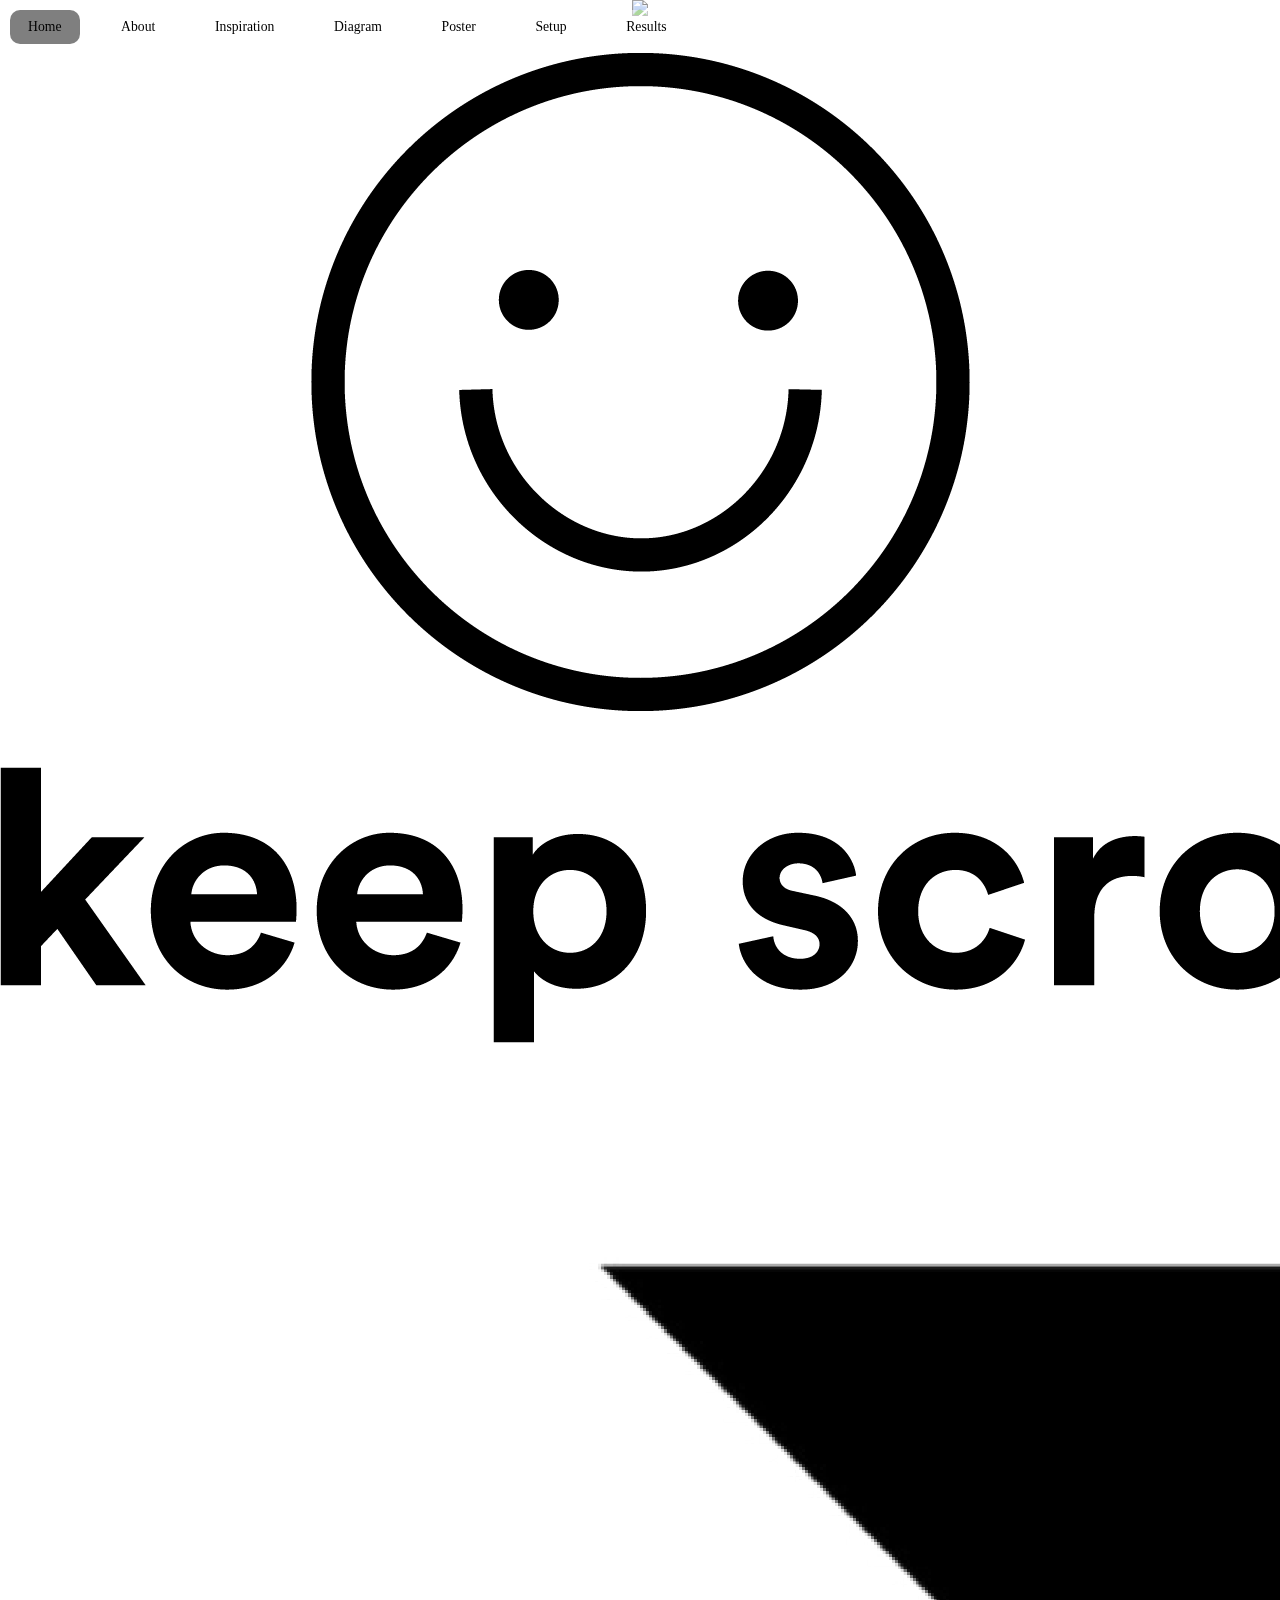
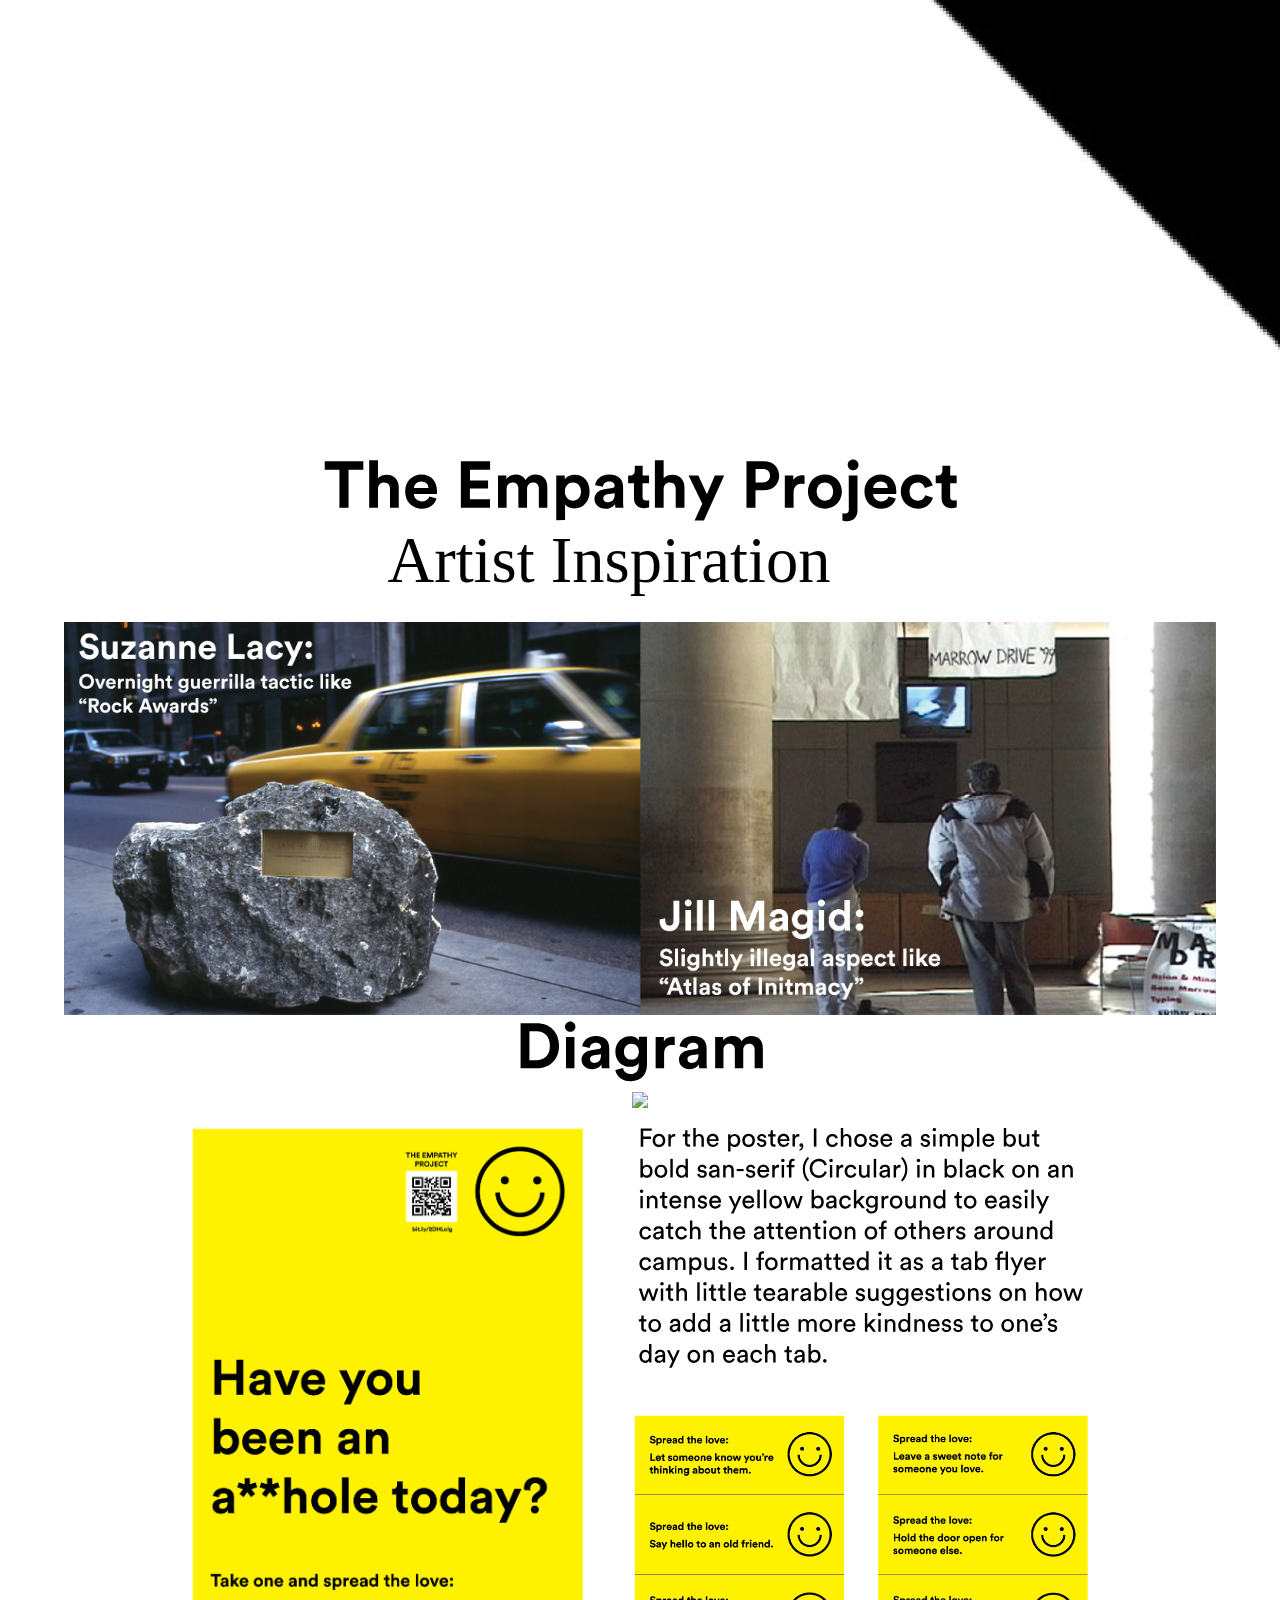
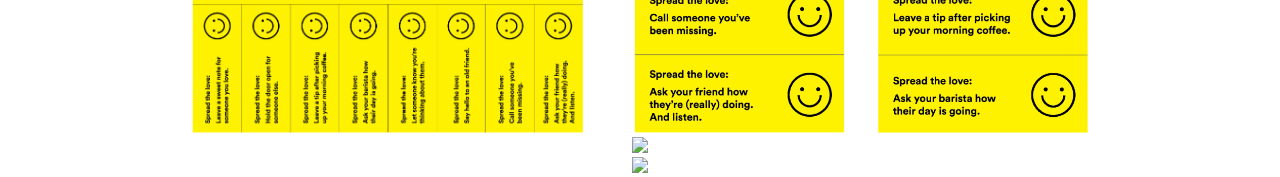
==== commit bb40f0cb: "fixing stuff" ====
--- a/index.html
+++ b/index.html
@@ -132,6 +132,9 @@
 
 		<div class="section" id="section4">
 			<img src="poster.svg" width=18%>
+			<br>
+			<br>
+			<img src="tabFlyer.svg" width=70%>
 		</div>
 
 		<div class="section" id="section6">
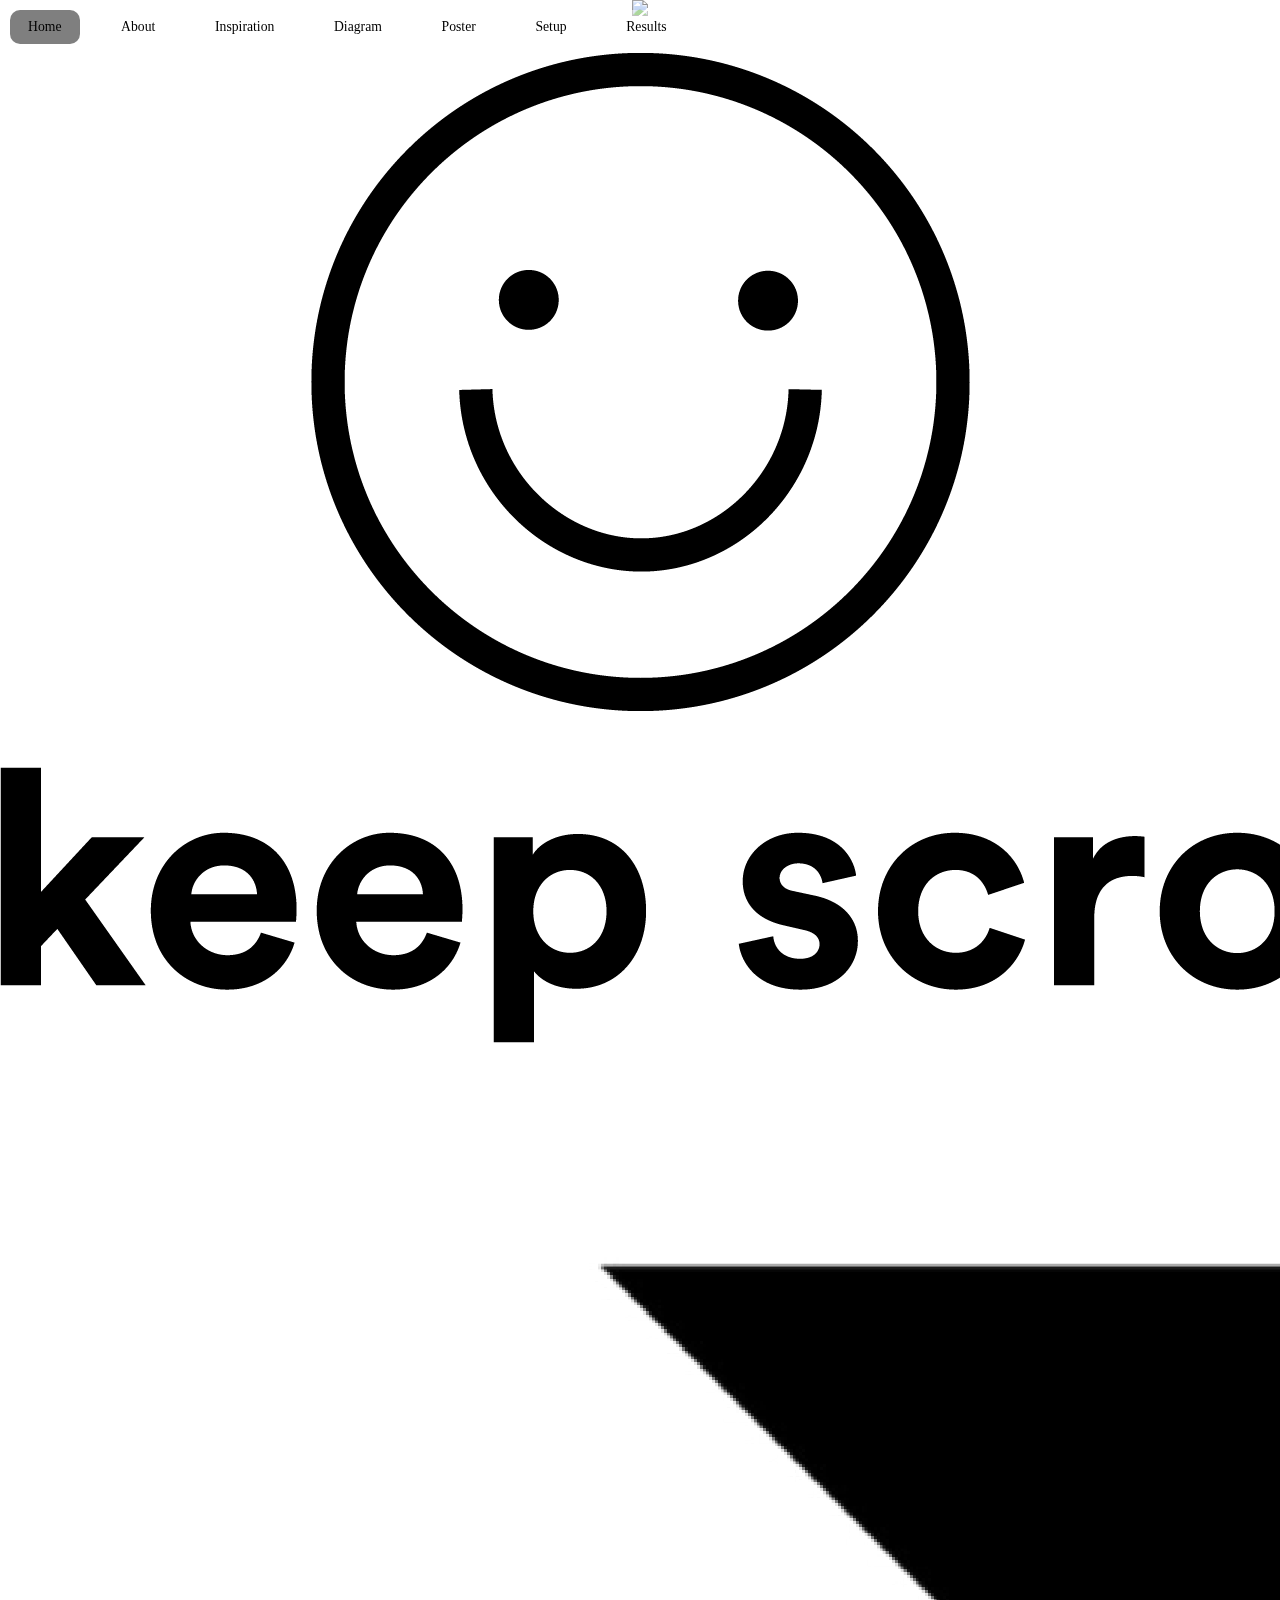
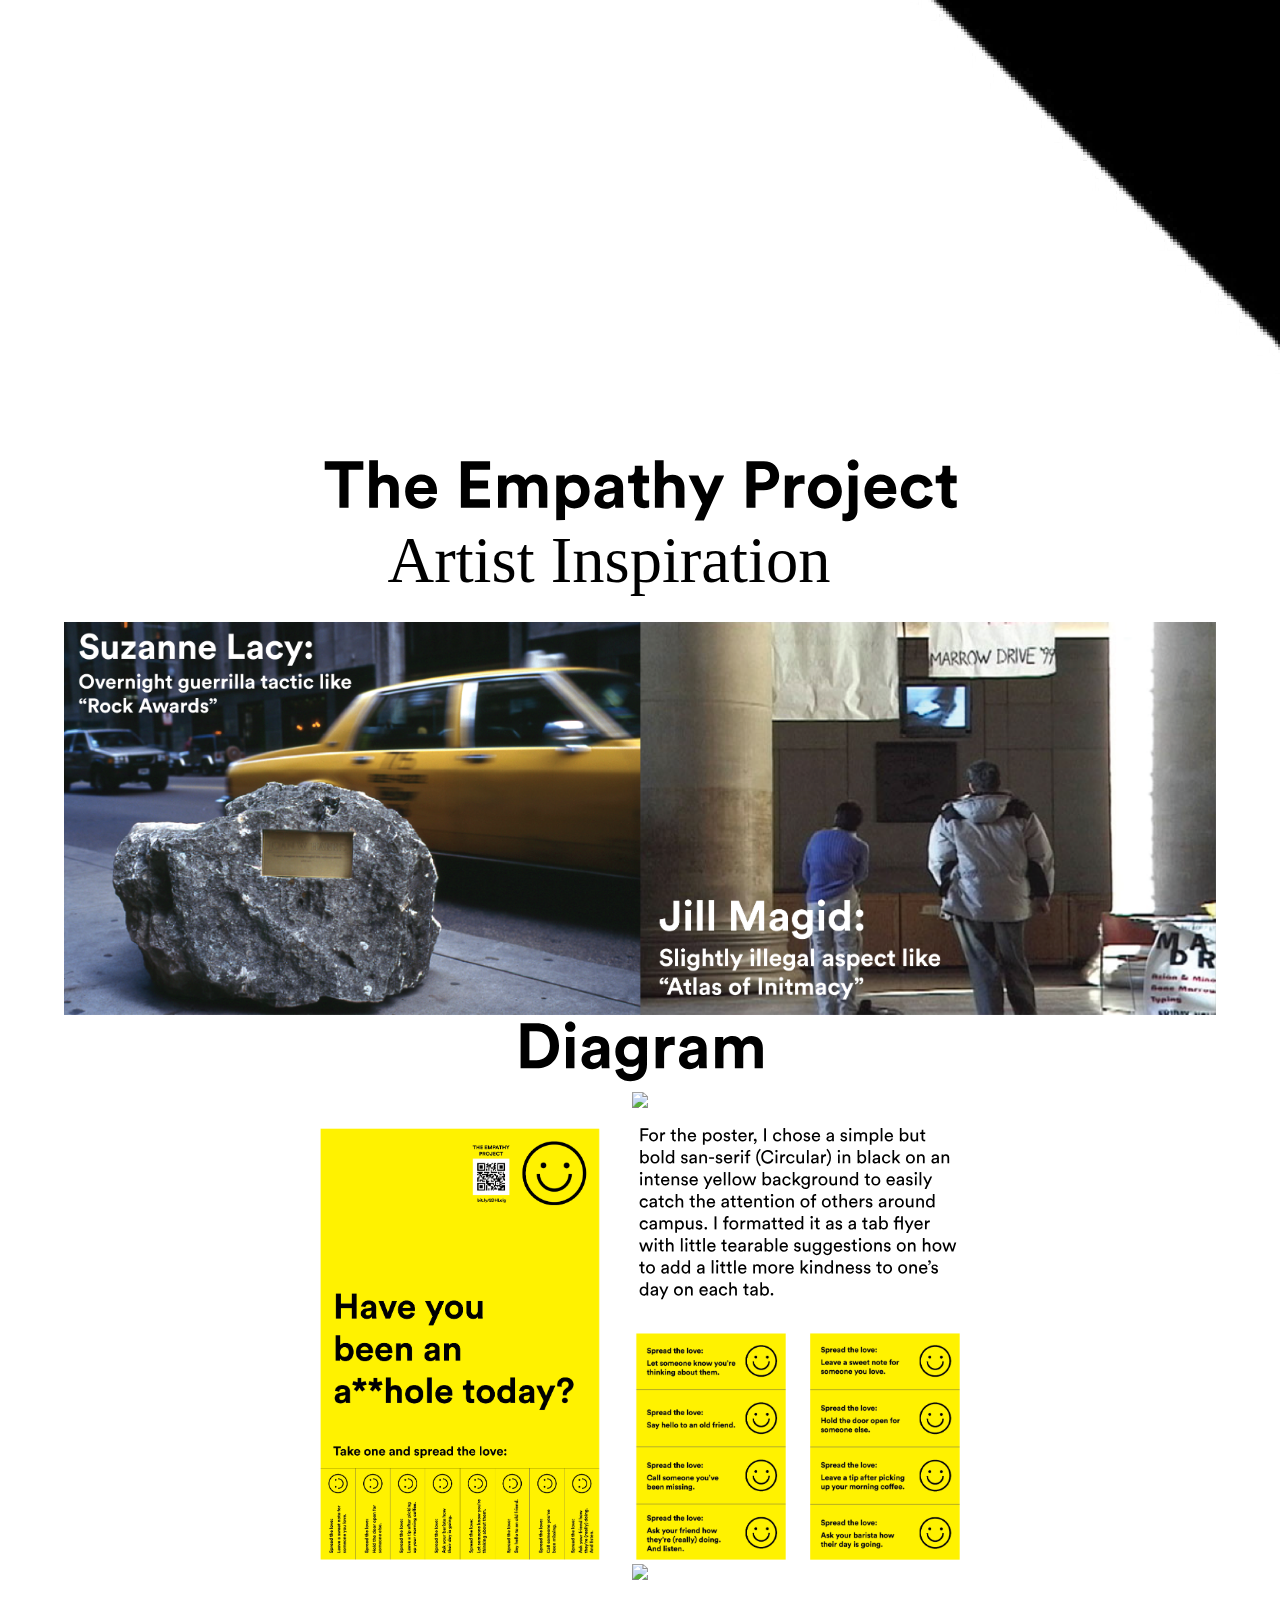
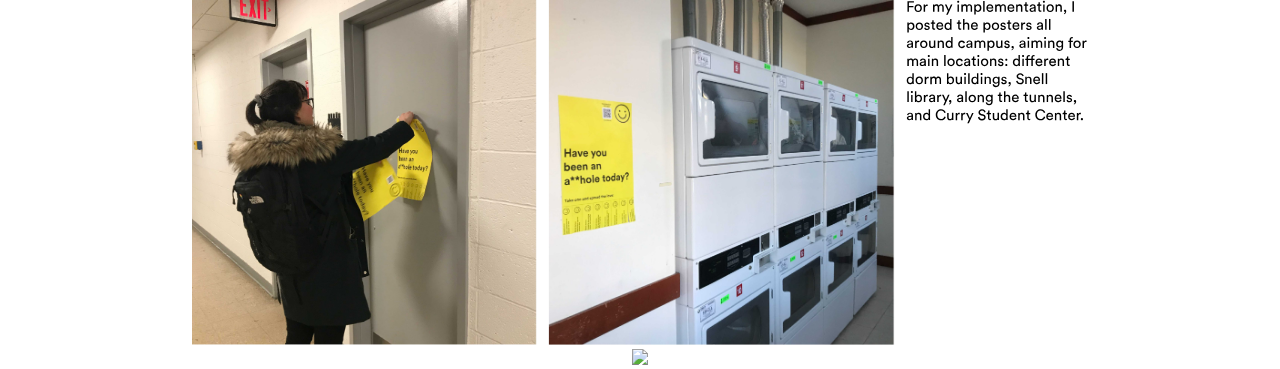
==== commit bf483ef4: "new content" ====
--- a/index.html
+++ b/index.html
@@ -134,11 +134,14 @@
 			<img src="poster.svg" width=18%>
 			<br>
 			<br>
-			<img src="tabFlyer.svg" width=70%>
+			<img src="tabFlyer.svg" width=50%>
 		</div>
 
 		<div class="section" id="section6">
 			<img src="setup.svg" width=15%>
+			<br>
+			<br>
+			<img src="setupImg-01.svg" width=70%>
 		</div>
 
 		<div class="section" id="section7">
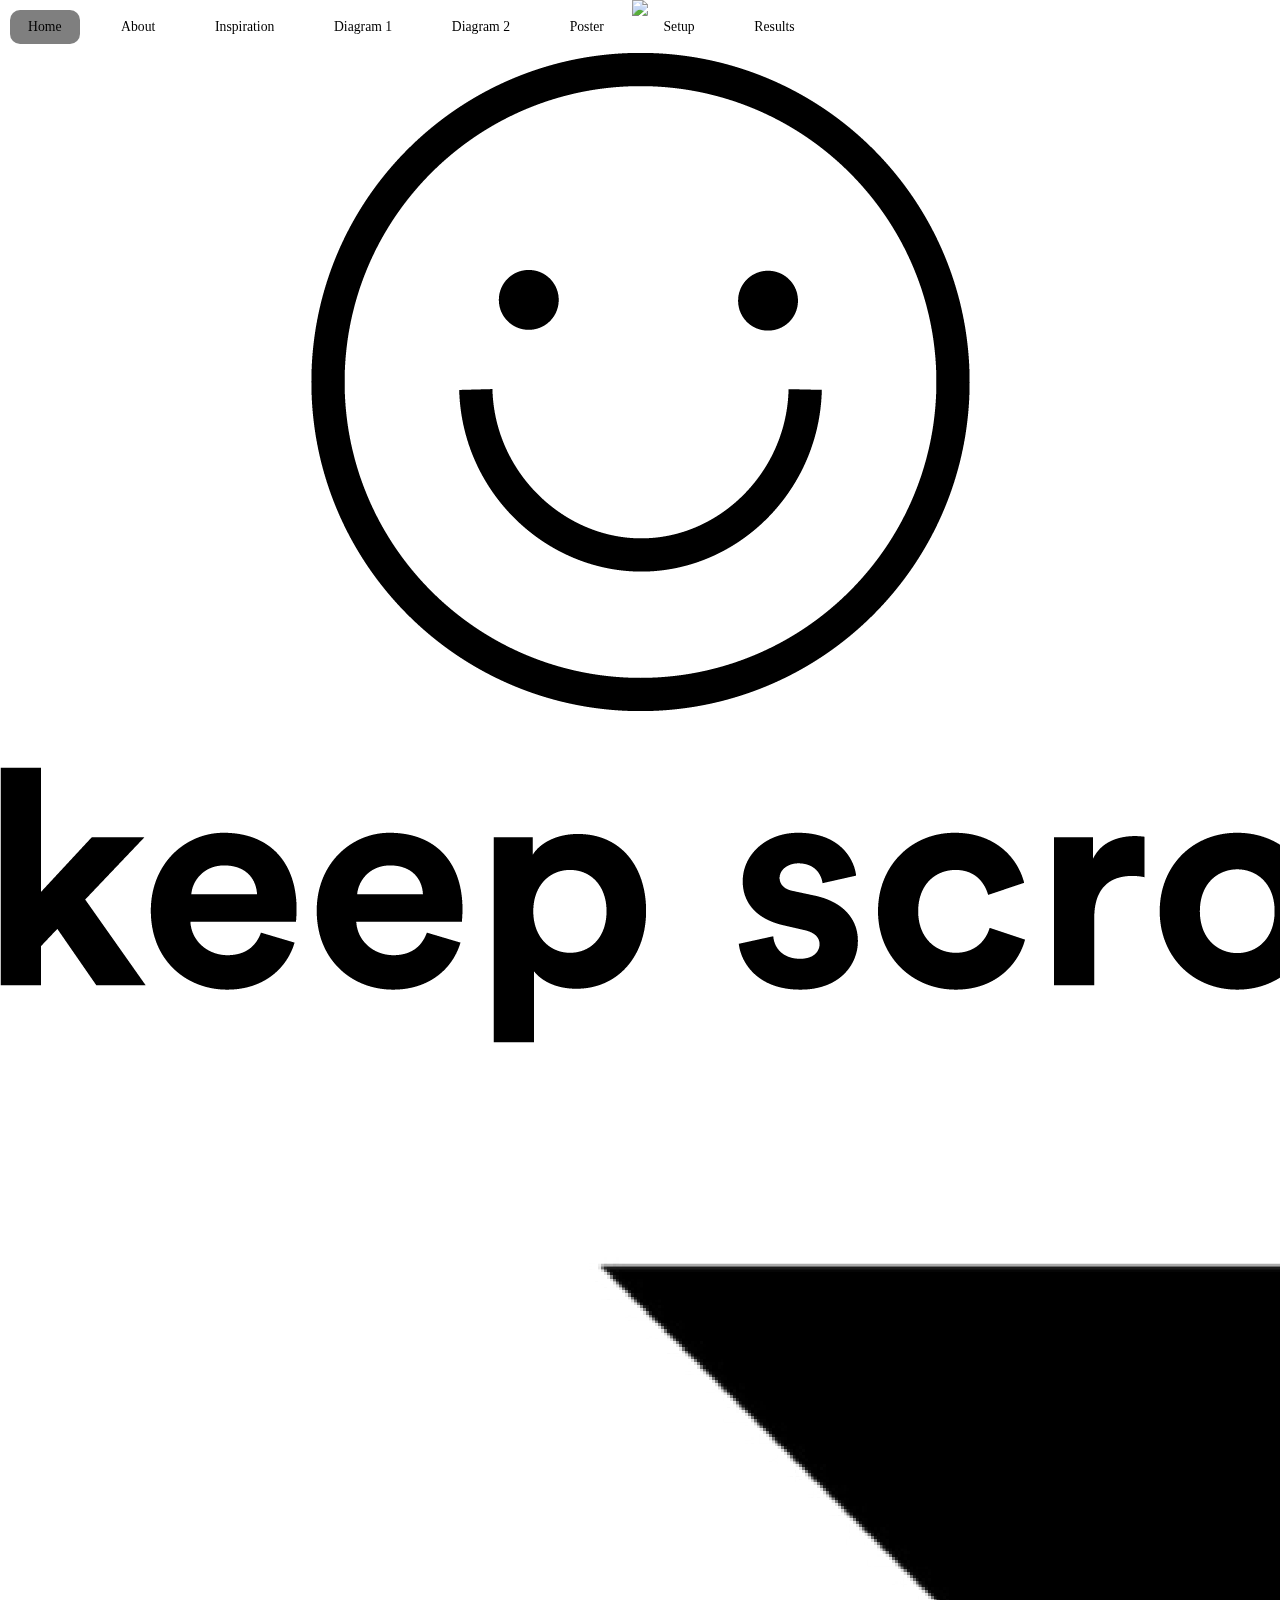
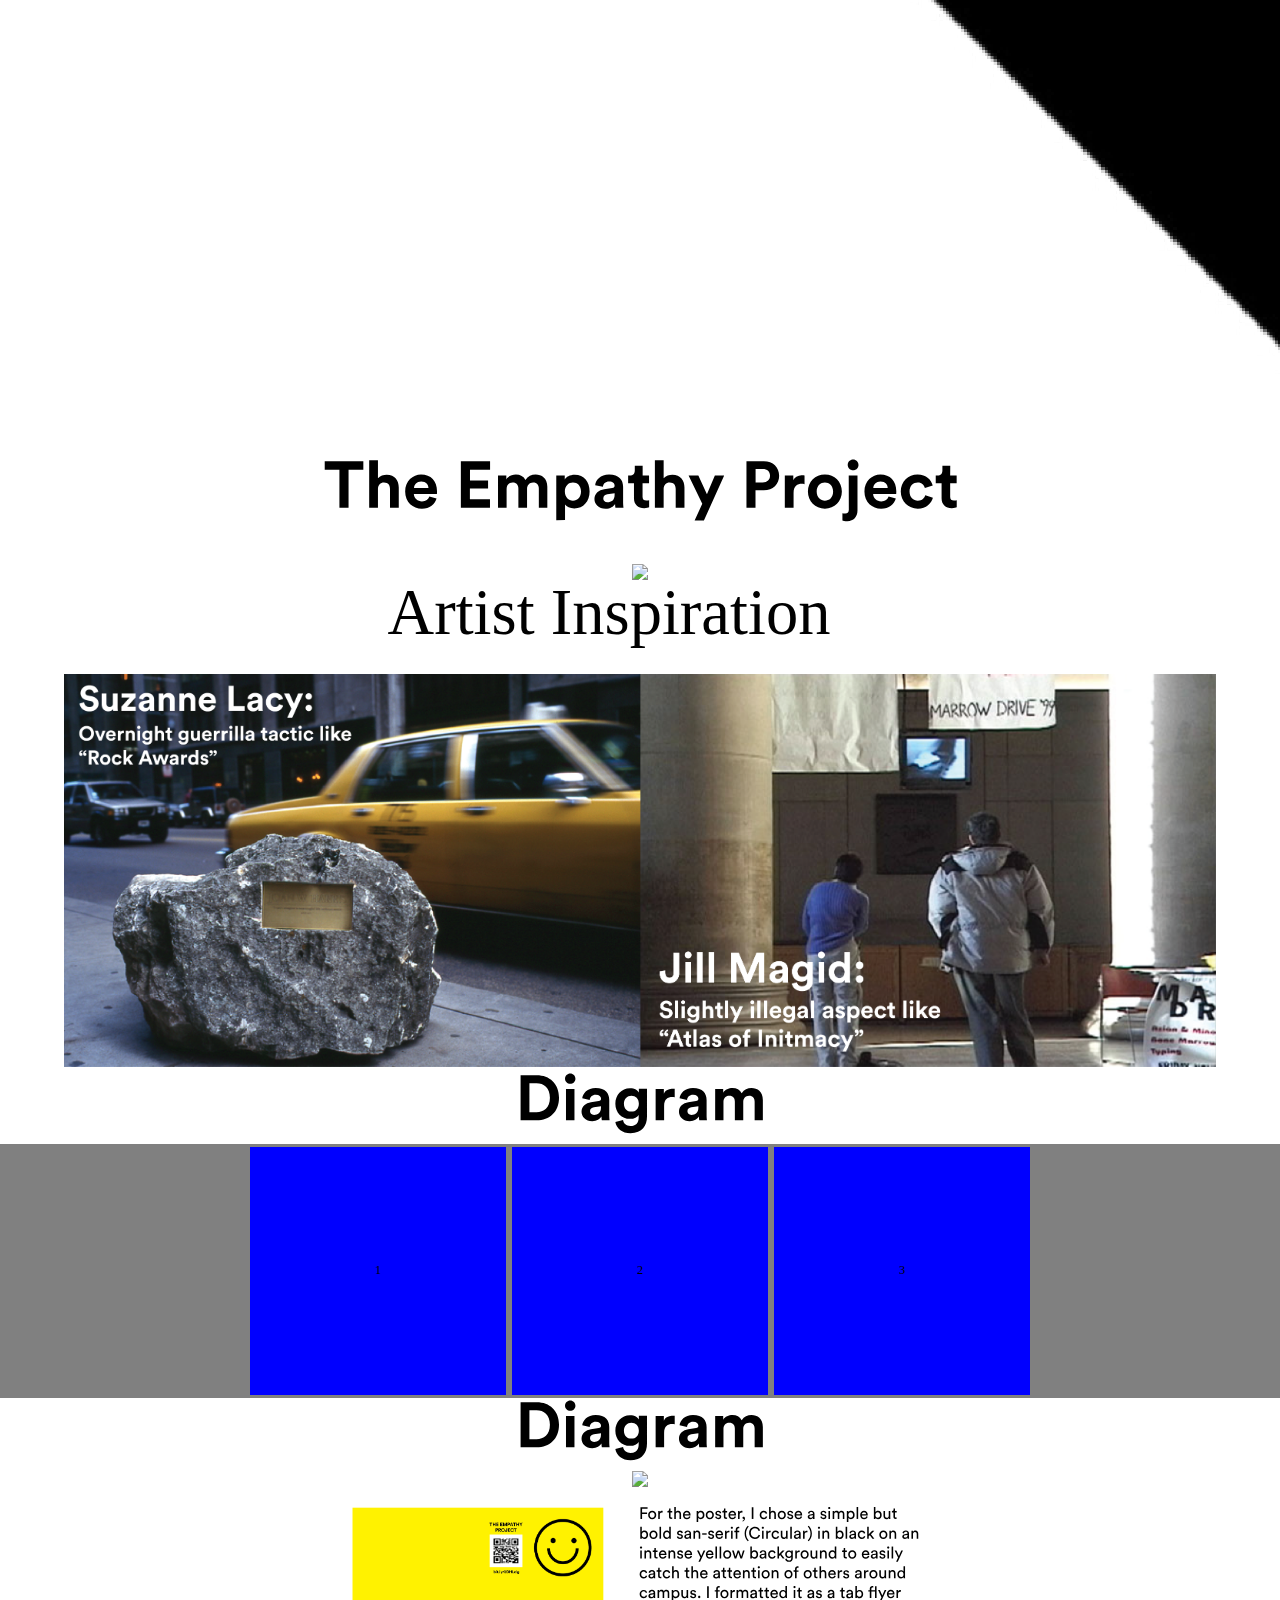
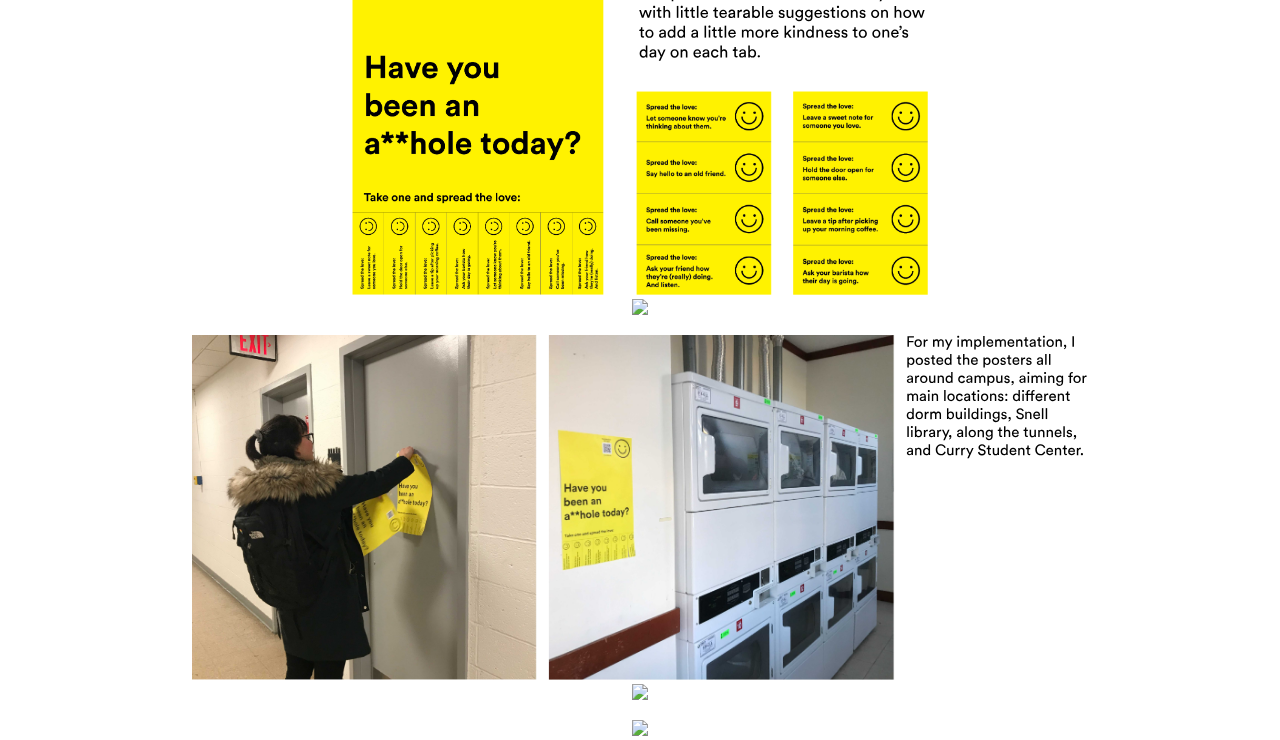
==== commit ae324e25: "diagram" ====
--- a/index.html
+++ b/index.html
@@ -16,16 +16,33 @@
 	.flex-container {
 	  display: flex;
 	  flex-direction: row;
-	  background-color: none;
+	  justify-content: center;
+	  align-items: center;
+	  background-color: grey;
+	}
+
+	.flex-container > div {
+	  background: blue;
+	  width: 20%;
+	  line-height: 2000%;
+	  margin: 3px;
+	  text-align: center;
+	  color: black;
+	}
+
+	/*.flex-container {
+	  display: flex;
+	  flex-direction: row;
+	  background-color: grey;
 	  justify-content: center;
 	}
 
 	.flex-container > div {
-	  background: none;
-	  width: 100px;
-	  margin: 10px;
+	  background: blue;
+	  width: 130px;
+	  margin: 3px;
 	  text-align: center;
-	  line-height: 75px;
+	  line-height: 60px;
 	  font-size: 20px;
 	  color: black;
 	}
@@ -33,20 +50,20 @@
 	.about-container {
 	  display: flex;
 	  flex-direction: row;
-	  background-color: none;
+	  background-color: red;
 	  justify-content: center;
 	}
 
 	.about-container > div {
 	  background-color: #bbb;
-	  width: 90%;
-	  height: 300px;
-	  margin: 10px;
+	  width: 80%;
+	  height: 200px;
+	  margin: 5px;
 	  text-align: center;
-	  line-height: 75px;
+	  line-height: 70px;
 	  font-size: 20px;
 	  color: white;
-	}
+	}*/
 	</style>
 </head>
 
@@ -55,9 +72,10 @@
 		<li data-menuanchor="home" class="active"><a href="#firstPage">Home</a></li>
 		<li data-menuanchor="about"><a href="#secondPage">About</a></li>
 		<li data-menuanchor="inspiration"><a href="#3rdPage">Inspiration</a></li>
-		<li data-menuanchor="diagram"><a href="#4thpage">Diagram</a></li>
-		<li data-menuanchor="poster"><a href="#5thpage">Poster</a></li>
-		<li data-menuanchor="setup"><a href="#6thpage">Setup</a></li>
+		<li data-menuanchor="diagram"><a href="#4thpage">Diagram 1</a></li>
+		<li data-menuanchor="setup"><a href="#5thpage">Diagram 2</a></li>
+		<li data-menuanchor="poster"><a href="#6thpage">Poster</a></li>
+		<li data-menuanchor="setup"><a href="#7thpage">Setup</a></li>
 		<li data-menuanchor="results"><a href="#lastPage">Results</a></li>
 	</ul>
 
@@ -77,15 +95,10 @@
 
 		<div class="section" id="section1">
 			<img src="about.svg" width=50%>
-				<!-- <br>
 				<br>
 				<br>
 				<br>
-				<p><b>SYSTEM:</b> Intervene with an individual's daily interactions with others.</p>
-				<br>
-				<br>
-				<p><b>AIM:</b> To change the isolating way we
-				treat others (specifically on Northeastern’s campus) for the better.</p> -->
+				<img src="introP-01.svg" width=55%>
 		</div>
 
 		<div class="section" id="section2">
@@ -97,44 +110,23 @@
 
 		<div class="section" id="section3">
 			<img src="diagram.svg" width=20%>
-			<br>
-			<!-- <div class="flex-container">
-  				<div></div>
-  				<div></div>
-  				<div></div>
-  				<div></div>
+			<div class="flex-container">
+  				<div>1</div>
+  				<div>2</div>
+  				<div>3</div>
 			</div>
-			<div class="flex-container">
-  				<div><img src="diagram/without.svg" width=95%></div>
-  				<div><img src="diagram/leftArrow.svg" width=95%></div>
-  				<div><img src="diagram/ass-01.svg" width=80%></div>
-  				<div><img src="diagram/downbent-01.svg" width=95%></div>
-			</div>
-			<div class="flex-container">
-  				<div><img src="diagram/ind.png" width=45%></div>
-  				<div></div>
-  				<div><img src="diagram/up-01.svg" width=95%></div>
-  				<div><img src="diagram/others.png" width=38%></div>
-			</div>
-			<div class="flex-container">
-  				<div><img src="diagram/with.svg" width=95%></div>
-  				<div><img src="diagram/leftArrow.svg" width=95%></div>
-  				<div><img src="diagram/notass-01.svg" width=80%></div>
-  				<div><img src="diagram/upbent-01.svg" width=95%></div>
-			</div>
-			<div class="flex-container">
-  				<div></div>
-  				<div></div>
-  				<div></div>
-  				<div></div>
-			</div> -->
 		</div>
 
 		<div class="section" id="section4">
-			<img src="poster.svg" width=18%>
+			<img src="diagram.svg" width=20%>
+			<br>
+		</div>
+
+		<div class="section" id="section5">
+			<img src="poster.svg" width=15%>
 			<br>
 			<br>
-			<img src="tabFlyer.svg" width=50%>
+			<img src="tabFlyer.svg" width=45%>
 		</div>
 
 		<div class="section" id="section6">
@@ -146,6 +138,9 @@
 
 		<div class="section" id="section7">
 			<img src="results.svg" width=18%>
+			<br>
+			<br>
+			<img src="resultsImg-01.svg" width=65%>
 		</div>
 	</div>
 
@@ -154,8 +149,8 @@
 
 	<script type="text/javascript">
     var myFullpage = new fullpage('#fullpage', {
-      sectionsColor: ['#fcfc5a', '#fcfc5a', '#fcfc5a', '#fcfc5a', '#fcfc5a', '#fcfc5a', '#fcfc5a'],
-      anchors: ['firstPage', 'secondPage', '3rdPage', '4thpage', '5thpage', '6thpage','lastPage'],
+      sectionsColor: ['#fcfc5a', '#fcfc5a', '#fcfc5a', '#fcfc5a', '#fcfc5a', '#fcfc5a', '#fcfc5a', '#fcfc5a'],
+      anchors: ['firstPage', 'secondPage', '3rdPage', '4thpage', '5thpage', '6thpage', '7thpage', 'lastPage'],
       menu: '#menu',
       continuousVertical: false,
       afterLoad: function(anchorLink, index){
